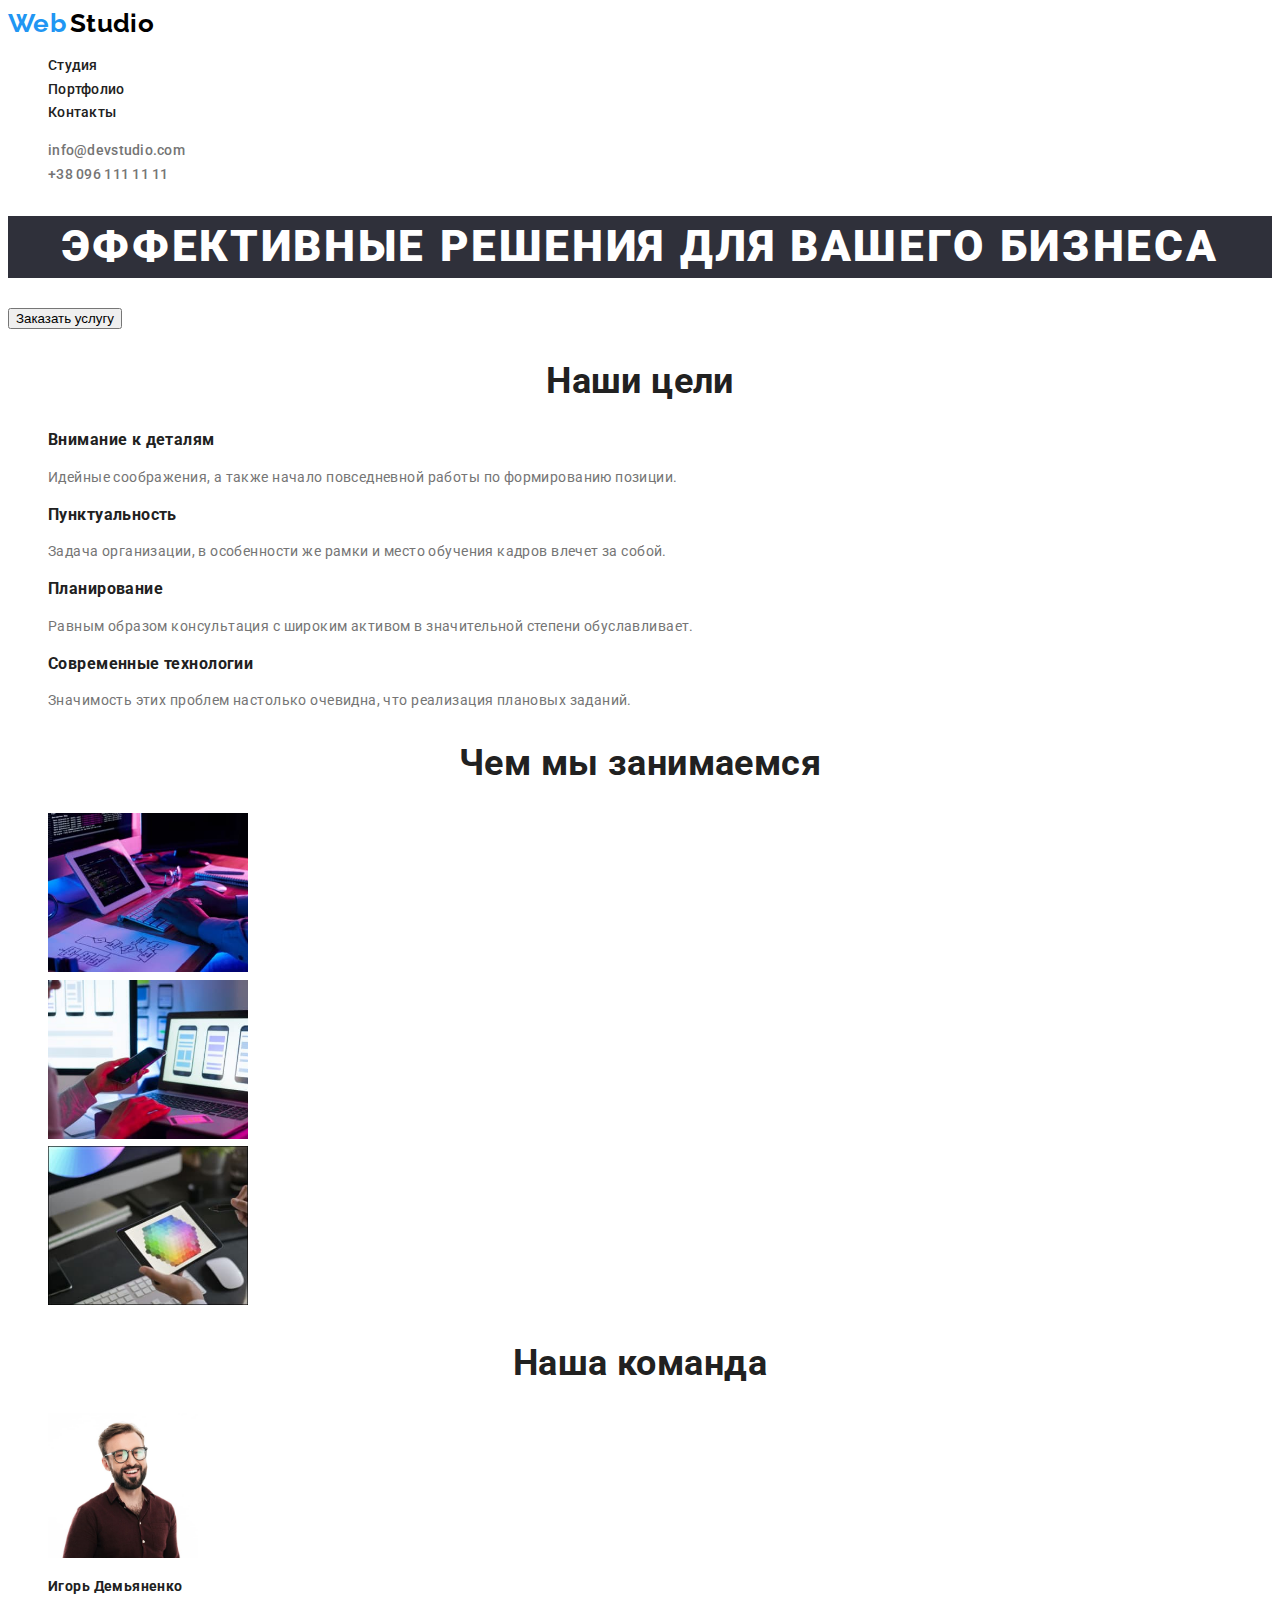
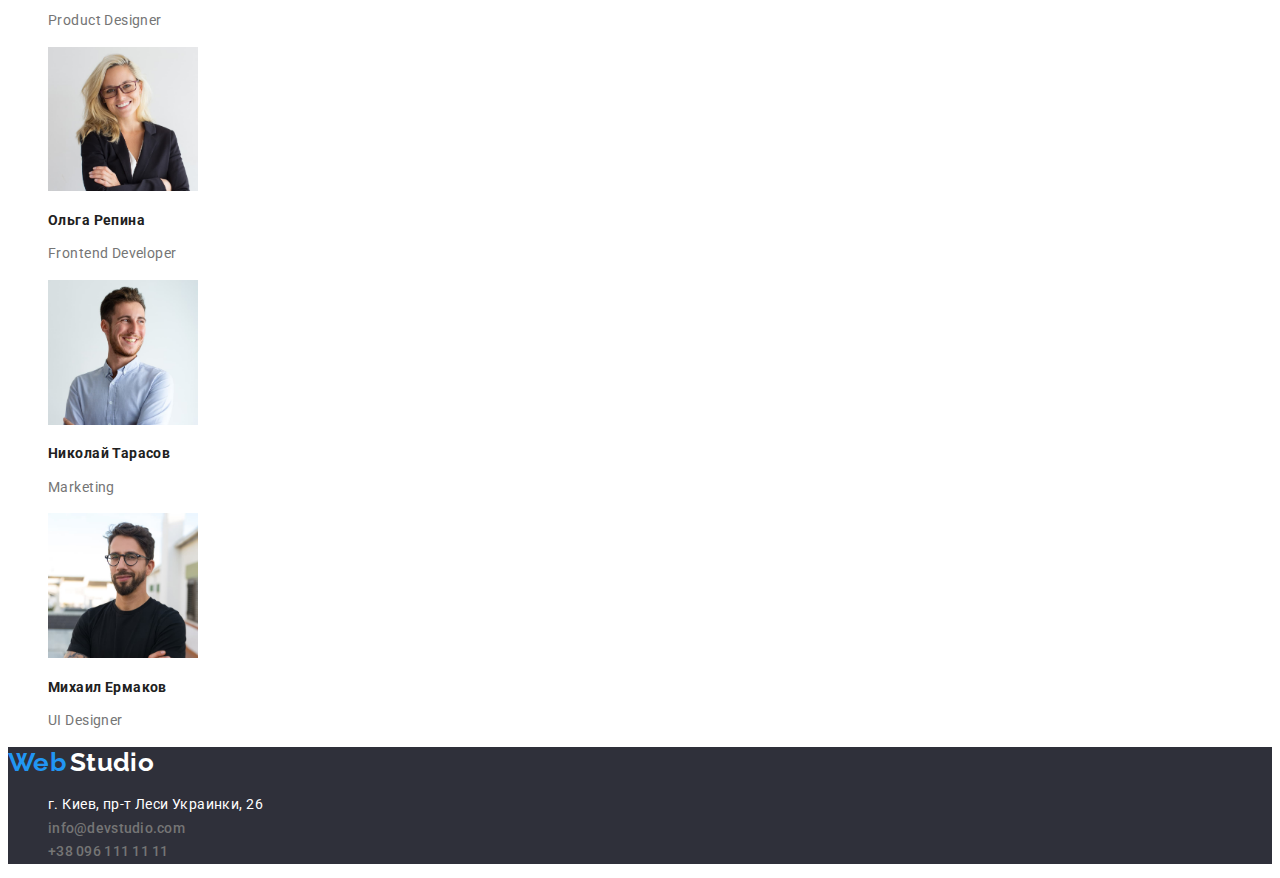
==== index.html @ 0fedace0 "Корректировал под требования ДЗ" ====
<!DOCTYPE html>
<html lang="ru">
  <head>
    <meta charset="UTF-8" />
    <meta http-equiv="X-UA-Compatible" content="IE=edge" />
    <meta name="viewport" content="width=device-width, initial-scale=1.0" />
    <title>Студия</title>
    <link rel="preconnect" href="https://fonts.googleapis.com" />
    <link rel="preconnect" href="https://fonts.gstatic.com" crossorigin />
    <link
      href="https://fonts.googleapis.com/css2?family=Raleway:wght@700&family=Roboto:wght@400;500;700;900&display=swap"
      rel="stylesheet"
    />
    <link rel="stylesheet" href="styles/styles.css" />
  </head>
  <body>
    <header class="header">
      <nav class="header-navigation">
        <a href="./">
          <span class="text-logo logo-left">Web</span>
          <span class="text-logo">Studio</span>
        </a>
        <ul class="navigation-list none-decoration">
          <li><a href="./" class="nav-refs">Студия</a></li>
          <li><a href="./" class="nav-refs">Портфолио</a></li>
          <li><a href="./" class="nav-refs">Контакты</a></li>
        </ul>
      </nav>
      <ul class="header-address none-decoration">
        <li>
          <a href="mailto:info@devstudio.com" class="nav-refs"
            >info@devstudio.com</a
          >
        </li>
        <li>
          <a href="tel:+380961111111" class="nav-refs">+38 096 111 11 11</a>
        </li>
      </ul>
    </header>

    <main class="main">
      <!-- Герой -->
      <section class="header-slogan">
        <h1>Эффективные решения для вашего бизнеса</h1>
        <button type="button">Заказать услугу</button>
      </section>
      <!-- Цели -->
      <section class="hangs">
        <h2>Наши цели</h2>
        <ul class="none-decoration">
          <li>
            <h3 class="article-title">Внимание к деталям</h3>
            <p>
              Идейные соображения, а также начало повседневной работы по
              формированию позиции.
            </p>
          </li>
          <li>
            <h3 class="article-title">Пунктуальность</h3>
            <p>
              Задача организации, в особенности же рамки и место обучения кадров
              влечет за собой.
            </p>
          </li>
          <li>
            <h3 class="article-title">Планирование</h3>
            <p>
              Равным образом консультация с широким активом в значительной
              степени обуславливает.
            </p>
          </li>
          <li>
            <h3 class="article-title">Современные технологии</h3>
            <p>
              Значимость этих проблем настолько очевидна, что реализация
              плановых заданий.
            </p>
          </li>
        </ul>
      </section>
      <!-- Чем мы занимаемся -->
      <section class="employment">
        <h2>Чем мы занимаемся</h2>
        <ul class="employment-pictures none-decoration">
          <li class="employment-picture">
            <img src="images/box-1.jpg" alt="Изображение работ" width="200" />
          </li>
          <li class="employment-picture">
            <img src="images/box-2.jpg" alt="Изображение работ" width="200" />
          </li>
          <li class="employment-picture">
            <img src="images/box-3.jpg" alt="Изображение работ" width="200" />
          </li>
        </ul>
      </section>
      <!-- Наша комманда -->
      <section class="team">
        <h2 class="team-header">Наша команда</h2>
        <ul class="team-list none-decoration">
          <li class="team-item">
            <img
              class="person-photo"
              src="images/img-3.jpg"
              alt="Фото сотрудника"
              width="150"
            />
            <p class="article-title">Игорь Демьяненко</p>
            <p>Product Designer</p>
          </li>
          <li class="team-item">
            <img
              class="person-photo"
              src="images/img-2.jpg"
              alt="Фото сотрудника"
              width="150"
            />
            <p class="article-title">Ольга Репина</p>
            <p>Frontend Developer</p>
          </li>
          <li class="team-item">
            <img
              class="person-photo"
              src="images/img-1.jpg"
              alt="Фото сотрудника"
              width="150"
            />
            <p class="article-title">Николай Тарасов</p>
            <p>Marketing</p>
          </li>
          <li class="team-item">
            <img
              class="person-photo"
              src="images/img.jpg"
              alt="Фото сотрудника"
              width="150"
            />
            <p class="article-title">Михаил Ермаков</p>
            <p>UI Designer</p>
          </li>
        </ul>
      </section>
    </main>

    <footer class="footer">
      <a href="./">
        <span class="text-logo logo-left">Web</span>
        <span class="text-logo logo-right">Studio</span>
      </a>
      <address class="address">
        <ul class="header-address none-decoration">
          <li>г. Киев, пр-т Леси Украинки, 26</li>
          <li>
            <a href="mailto:info@devstudio.com" class="nav-refs"
              >info@devstudio.com</a
            >
          </li>
          <li>
            <a href="tel:+380961111111" class="nav-refs">+38 096 111 11 11</a>
          </li>
        </ul>
      </address>
    </footer>
  </body>
</html>
---- styles/styles.css ----
:root {
  --primary-text-color: #757575;
  --accent-color: #2196f3;
  --primary-white-color: #ffffff;
  --title-color: #212121;
}

body {
  font-family: Roboto, sans-serif;
  font-size: 14px;
  line-height: 1.7;
  letter-spacing: 0.03em;
  color: var(--primary-text-color);
}

.main h1 {
  font-weight: 900;
  font-size: 44px;
  line-height: 1.4;
  text-align: center;
  letter-spacing: 0.06em;
  text-transform: uppercase;
  color: var(--primary-white-color);
  /* ВРЕМЕННО */
  background-color: #2f303a;
}

.main h2 {
  font-weight: 700;
  font-size: 36px;
  line-height: 1.12;
  text-align: center;
  color: var(--title-color);
}

.none-decoration {
  list-style-type: none;
}

.header-navigation a,
.navigation-list a,
.header-address a,
.footer a {
  text-decoration: none;
}

.text-logo {
  font-family: Raleway, sans-serif;
  font-weight: 700;
  font-size: 26px;
  line-height: 1.2;
  color: #000000;
}

.logo-left {
  color: var(--accent-color);
}

.nav-refs {
  font-weight: 500;
  letter-spacing: 0.02em;
  color: var(--title-color);
}

.nav-refs:hover,
.nav-refs:focus {
  color: var(--accent-color);
}

.header-address a {
  color: var(--primary-text-color);
}

.article-title {
  font-weight: 700;
  /* font-size: 14px; */
  line-height: 1.1;
  color: var(--title-color);
}

.team-header.article-title {
  text-transform: uppercase;
}

.footer {
  /* ВРЕМЕННО */
  background-color: #2f303a;
}

.footer .logo-right {
  color: var(--primary-white-color);
}

.footer .header-address {
  color: var(--primary-white-color);
}

.address {
  font-style: normal;
}

.button {
  cursor: pointer;
}
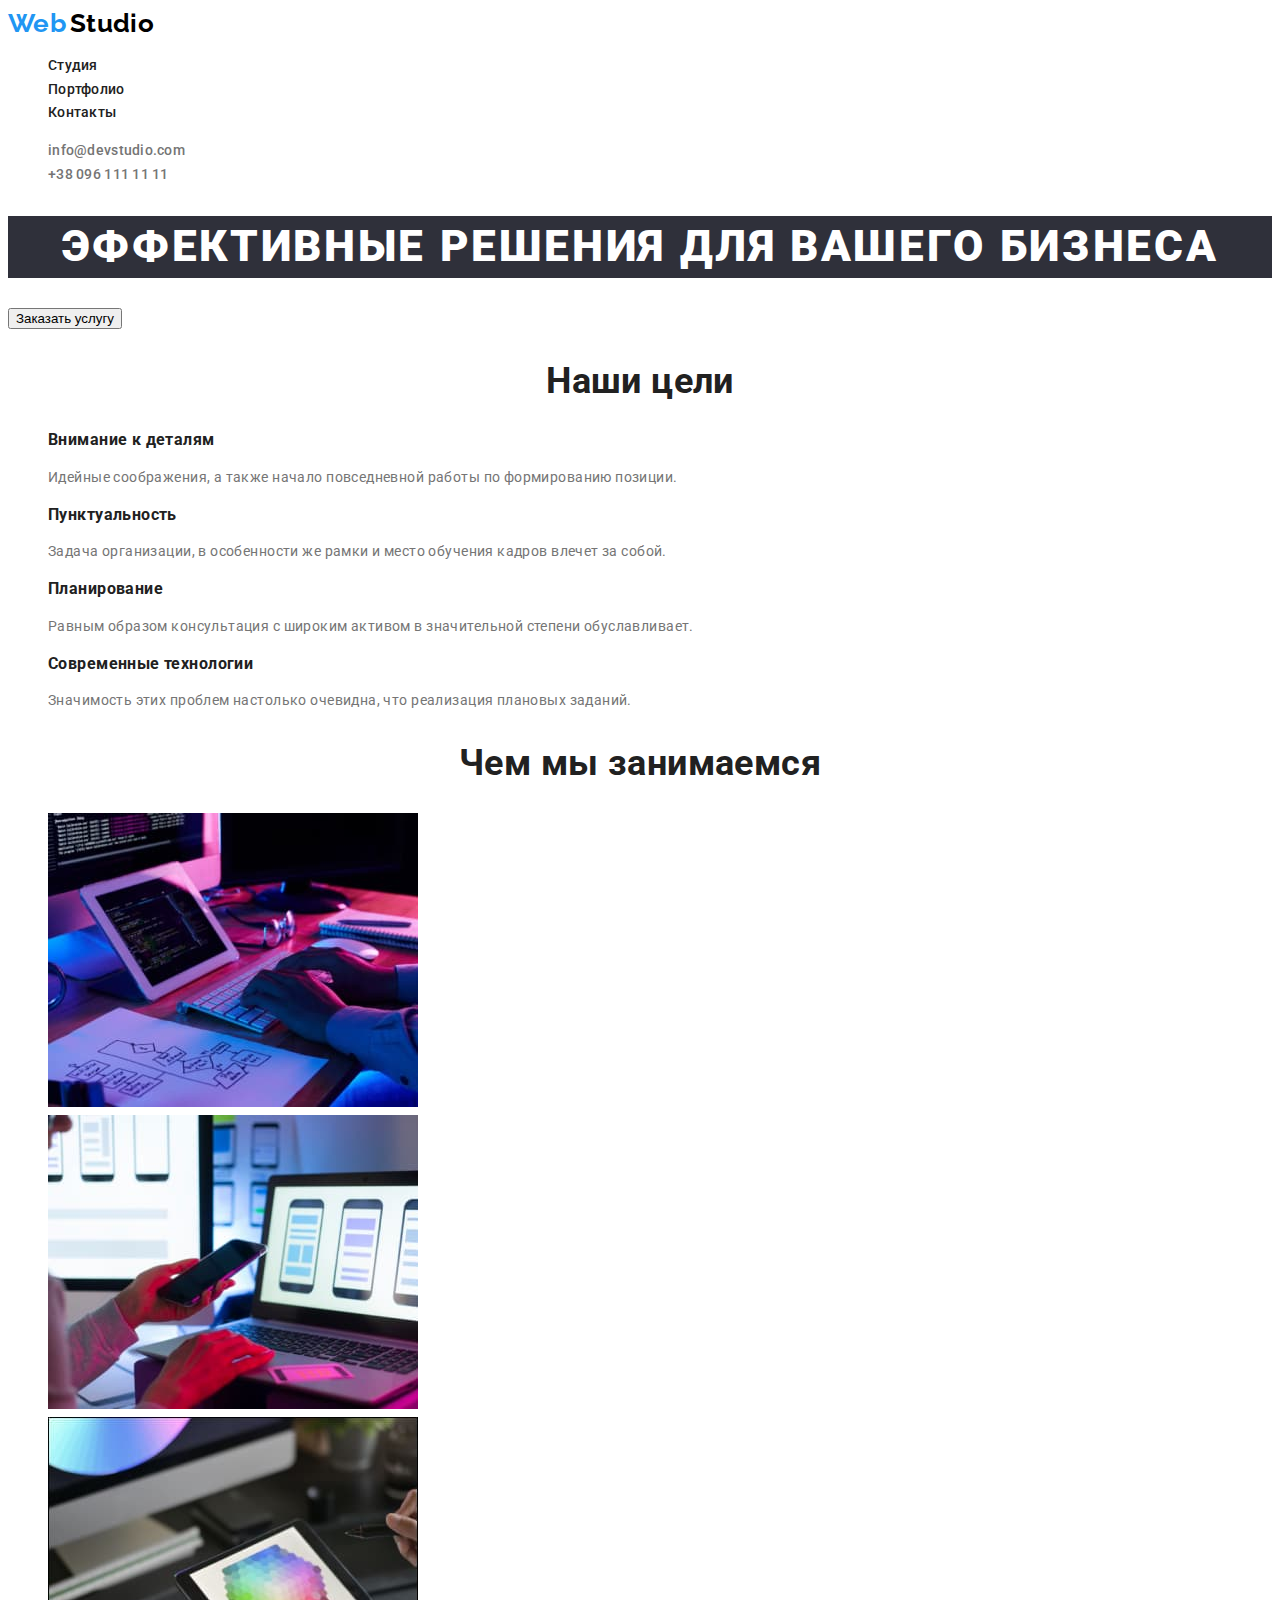
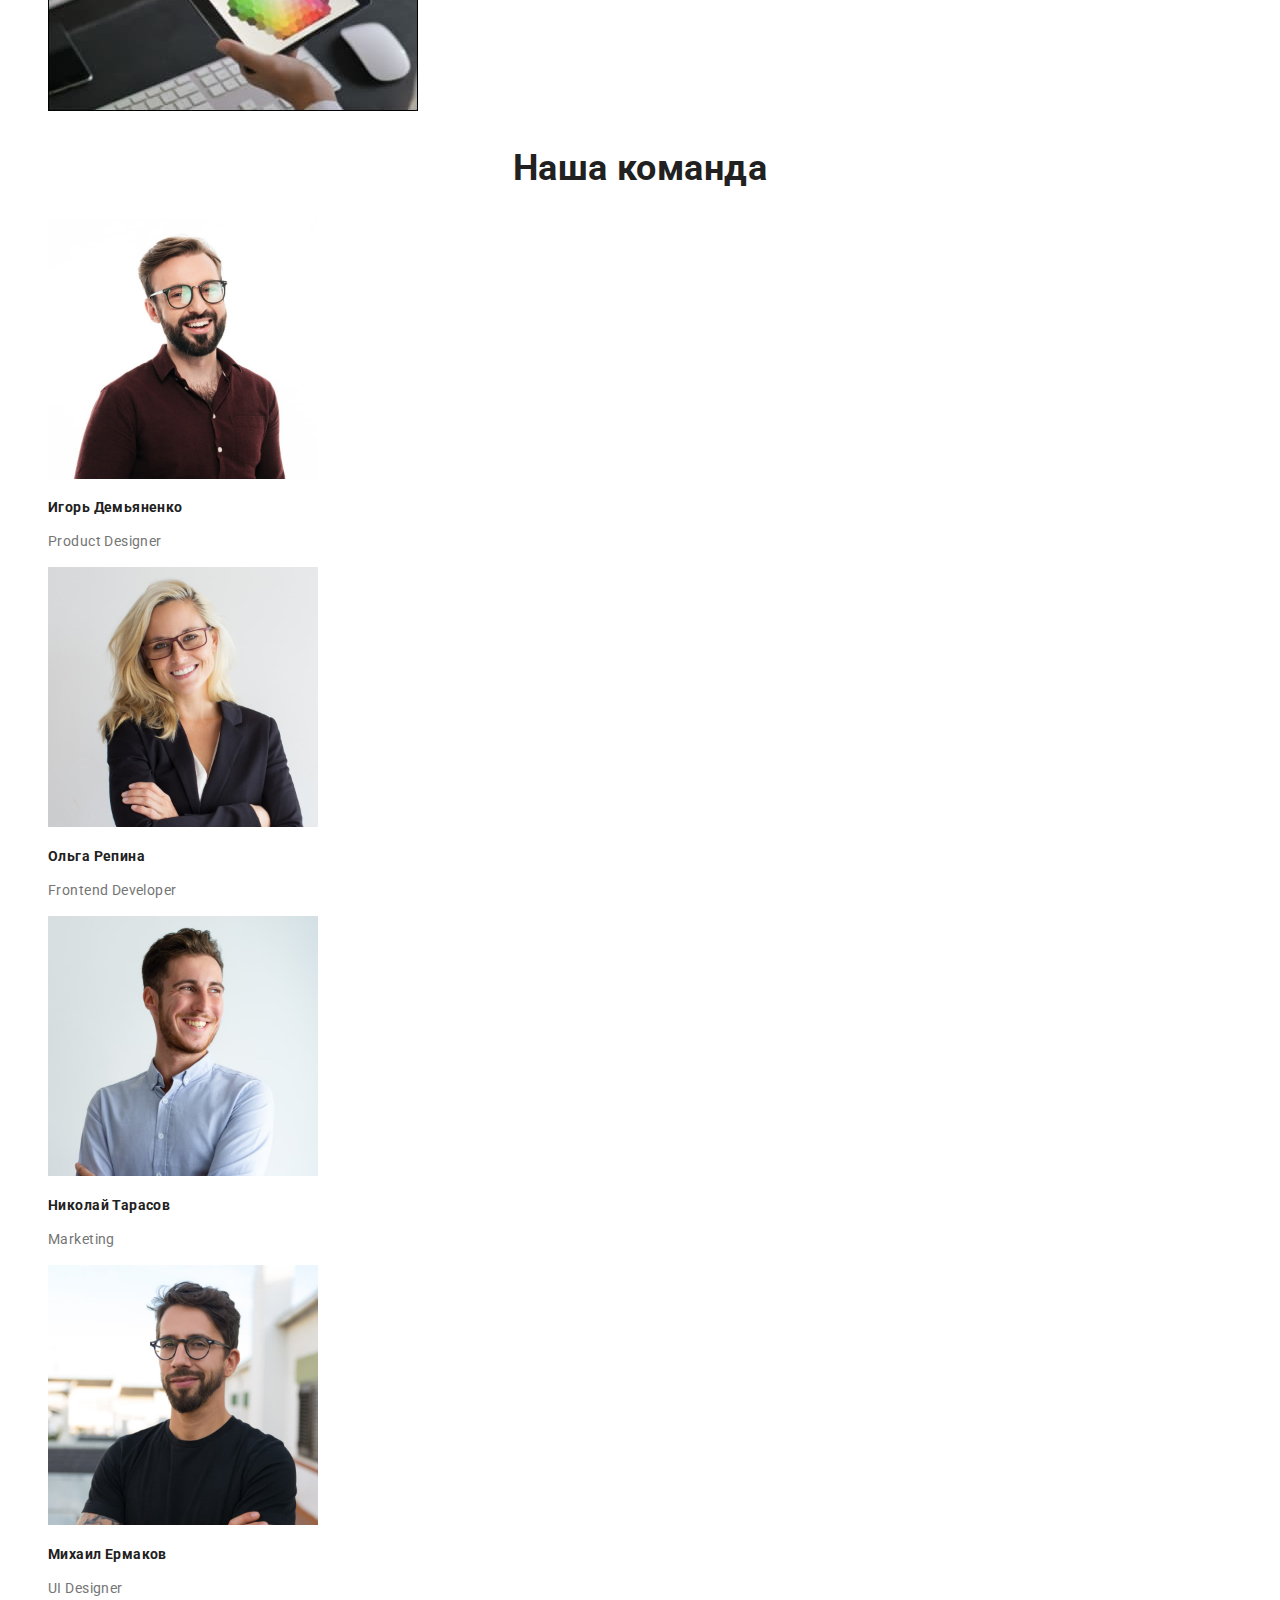
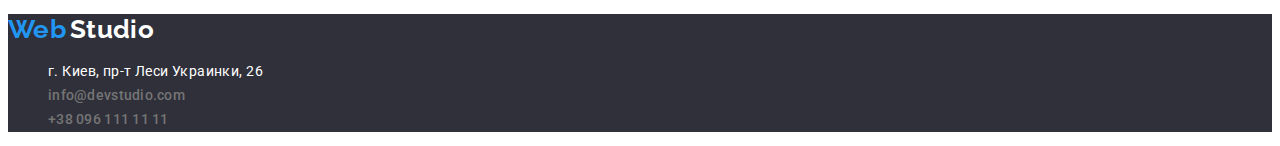
==== commit f38728c3: "добавил картинки и оформлял стили для ДЗ" ====
--- a/index.html
+++ b/index.html
@@ -21,8 +21,8 @@
           <span class="text-logo">Studio</span>
         </a>
         <ul class="navigation-list none-decoration">
-          <li><a href="./" class="nav-refs">Студия</a></li>
-          <li><a href="./" class="nav-refs">Портфолио</a></li>
+          <li><a href="./index.html" class="nav-refs">Студия</a></li>
+          <li><a href="./portfolio.html" class="nav-refs">Портфолио</a></li>
           <li><a href="./" class="nav-refs">Контакты</a></li>
         </ul>
       </nav>
@@ -83,13 +83,13 @@
         <h2>Чем мы занимаемся</h2>
         <ul class="employment-pictures none-decoration">
           <li class="employment-picture">
-            <img src="images/box-1.jpg" alt="Изображение работ" width="200" />
+            <img src="images/box-1.jpg" alt="Изображение работ" width="370" />
           </li>
           <li class="employment-picture">
-            <img src="images/box-2.jpg" alt="Изображение работ" width="200" />
+            <img src="images/box-2.jpg" alt="Изображение работ" width="370" />
           </li>
           <li class="employment-picture">
-            <img src="images/box-3.jpg" alt="Изображение работ" width="200" />
+            <img src="images/box-3.jpg" alt="Изображение работ" width="370" />
           </li>
         </ul>
       </section>
@@ -102,7 +102,7 @@
               class="person-photo"
               src="images/img-3.jpg"
               alt="Фото сотрудника"
-              width="150"
+              width="270"
             />
             <p class="article-title">Игорь Демьяненко</p>
             <p>Product Designer</p>
@@ -112,7 +112,7 @@
               class="person-photo"
               src="images/img-2.jpg"
               alt="Фото сотрудника"
-              width="150"
+              width="270"
             />
             <p class="article-title">Ольга Репина</p>
             <p>Frontend Developer</p>
@@ -122,7 +122,7 @@
               class="person-photo"
               src="images/img-1.jpg"
               alt="Фото сотрудника"
-              width="150"
+              width="270"
             />
             <p class="article-title">Николай Тарасов</p>
             <p>Marketing</p>
@@ -132,7 +132,7 @@
               class="person-photo"
               src="images/img.jpg"
               alt="Фото сотрудника"
-              width="150"
+              width="270"
             />
             <p class="article-title">Михаил Ермаков</p>
             <p>UI Designer</p>
--- a/styles/styles.css
+++ b/styles/styles.css
@@ -3,6 +3,7 @@
   --accent-color: #2196f3;
   --primary-white-color: #ffffff;
   --title-color: #212121;
+  --button-bg-color: #f5f4fa;
 }
 
 body {
@@ -100,5 +101,39 @@
 }
 
 .button {
+  /* обычное состояние */
   cursor: pointer;
+  background-color: var(--button-bg-color);
+  color: var(--title-color);
+  border-style: none;
+  font-family: Roboto, sans-serif;
+  font-weight: 500;
+  font-size: 16px;
+  line-height: 1.63;
+  text-align: center;
+  letter-spacing: 0.03em;
 }
+
+.portfolio-section h1 {
+  /* Временно */
+  background-color: var(--primary-white-color);
+  color: var(--title-color);
+}
+
+.button:focus,
+.button:hover {
+  background-color: var(--accent-color);
+  color: var(--primary-white-color);
+}
+
+.portfolio-section .portfolio-title {
+  font-size: 18px;
+  line-height: 2;
+  letter-spacing: 0.06em;
+}
+
+.portfolio-section .portfolio-category {
+  font-size: 16px;
+  line-height: 1.9;
+  letter-spacing: 0.03em;
+}
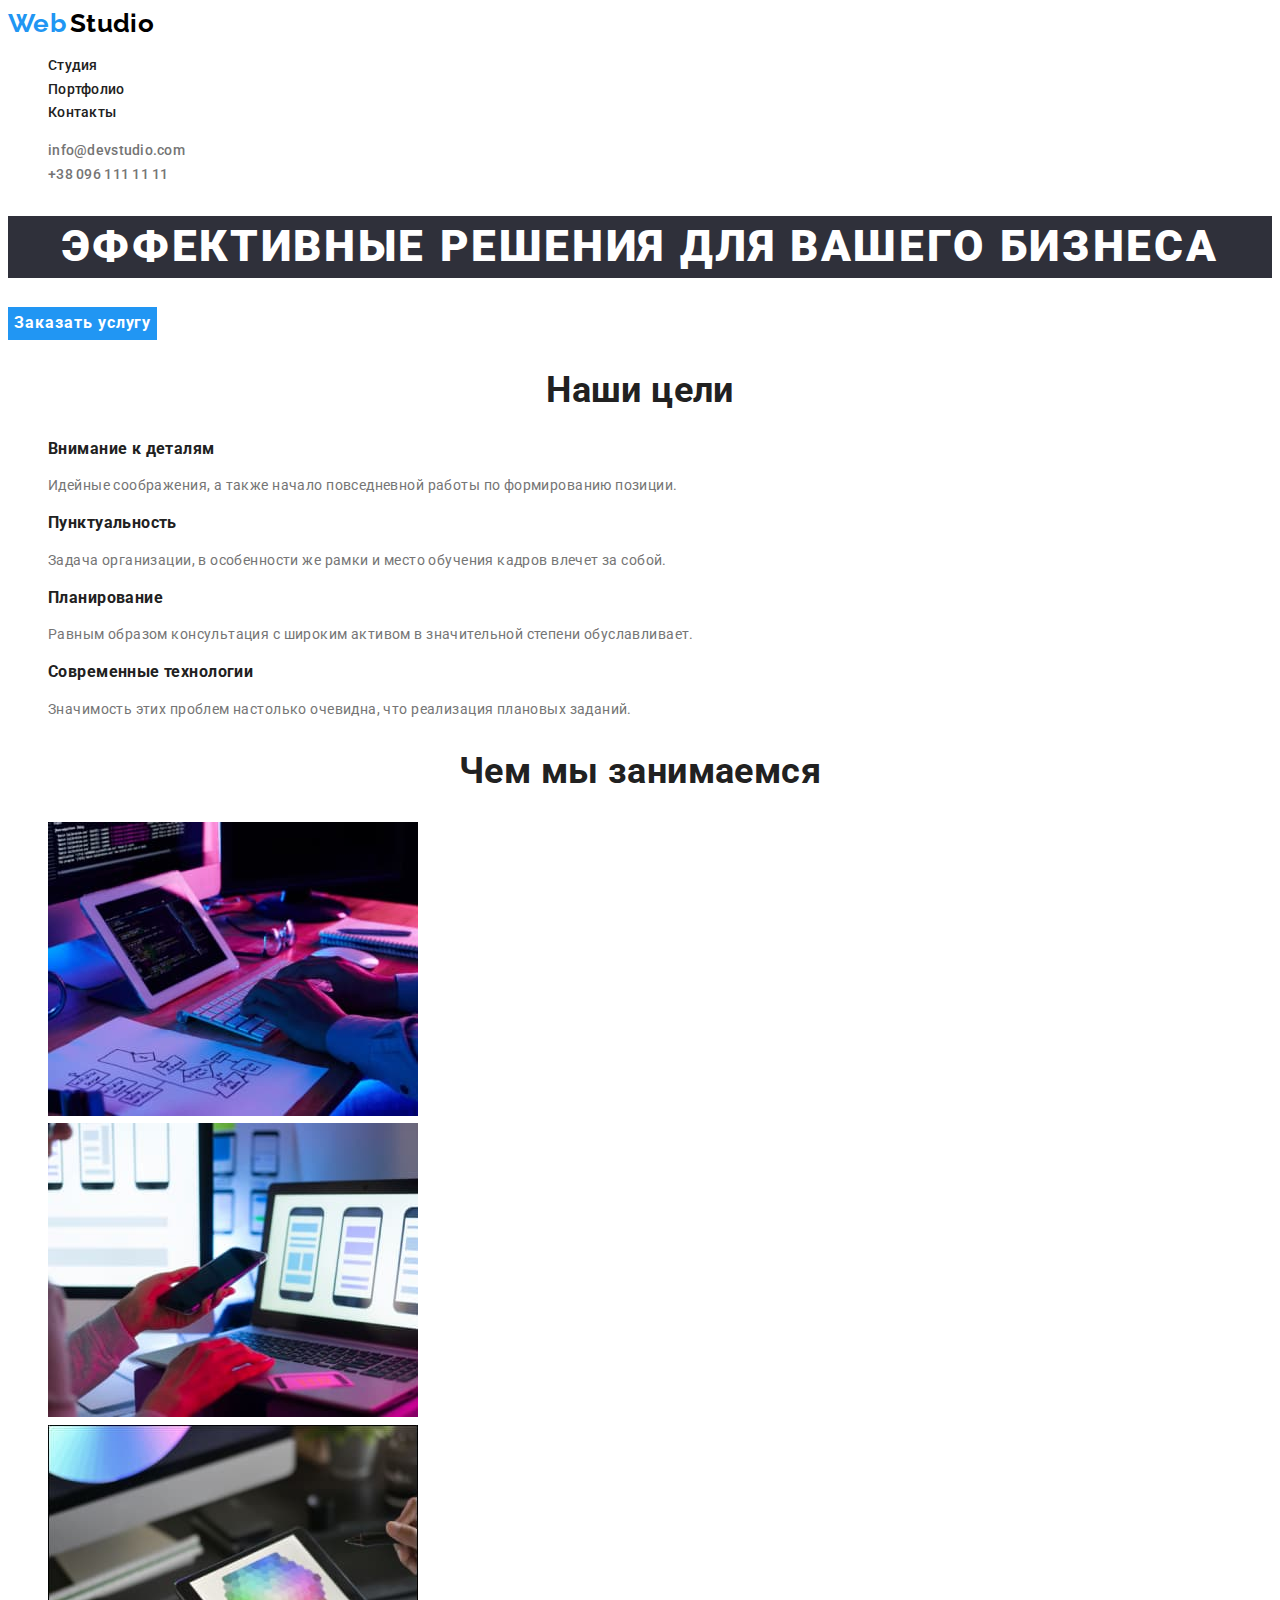
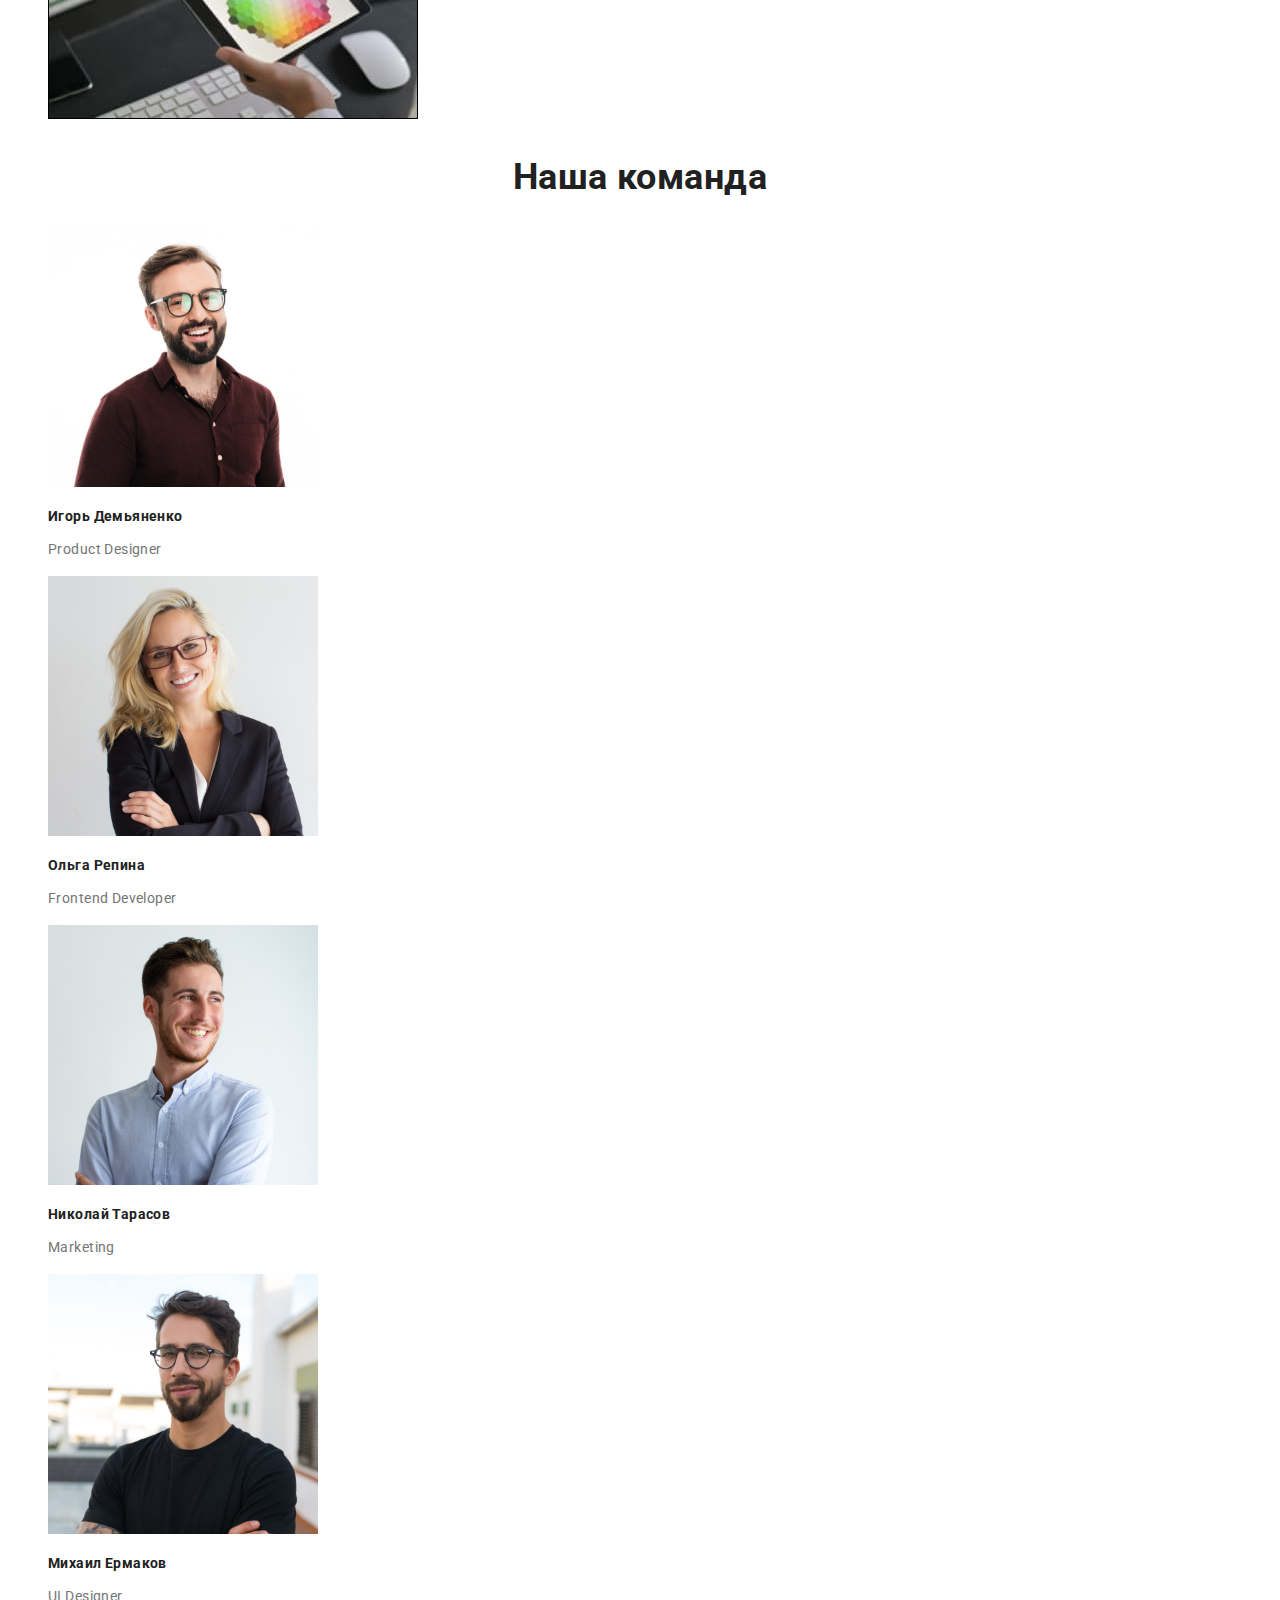
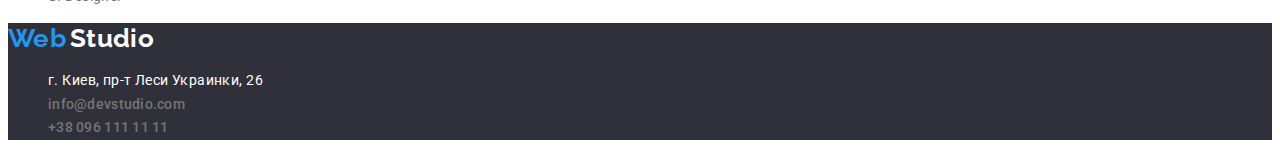
==== commit a4e2b997: "Оформлял кнопку заказа на главной странице" ====
--- a/index.html
+++ b/index.html
@@ -42,7 +42,7 @@
       <!-- Герой -->
       <section class="header-slogan">
         <h1>Эффективные решения для вашего бизнеса</h1>
-        <button type="button">Заказать услугу</button>
+        <button type="button" class="order-button">Заказать услугу</button>
       </section>
       <!-- Цели -->
       <section class="hangs">
--- a/styles/styles.css
+++ b/styles/styles.css
@@ -38,10 +38,15 @@
   list-style-type: none;
 }
 
+.address {
+  font-style: normal;
+}
+
 .header-navigation a,
 .navigation-list a,
 .header-address a,
-.footer a {
+.footer a,
+.portfolio-list a {
   text-decoration: none;
 }
 
@@ -74,12 +79,11 @@
 
 .article-title {
   font-weight: 700;
-  /* font-size: 14px; */
   line-height: 1.1;
   color: var(--title-color);
 }
 
-.team-header.article-title {
+.team-header .article-title {
   text-transform: uppercase;
 }
 
@@ -88,16 +92,9 @@
   background-color: #2f303a;
 }
 
-.footer .logo-right {
-  color: var(--primary-white-color);
-}
-
+.footer .logo-right,
 .footer .header-address {
   color: var(--primary-white-color);
-}
-
-.address {
-  font-style: normal;
 }
 
 .button {
@@ -114,16 +111,29 @@
   letter-spacing: 0.03em;
 }
 
-.portfolio-section h1 {
-  /* Временно */
-  background-color: var(--primary-white-color);
-  color: var(--title-color);
-}
-
 .button:focus,
 .button:hover {
   background-color: var(--accent-color);
   color: var(--primary-white-color);
+}
+
+.order-button {
+  cursor: pointer;
+  background-color: var(--accent-color);
+  color: var(--primary-white-color);
+  border-style: none;
+  font-family: Roboto, sans-serif;
+  font-weight: 700;
+  font-size: 16px;
+  line-height: 1.9;
+  text-align: center;
+  letter-spacing: 0.06em;
+}
+
+.portfolio-section h1 {
+  /* ВРЕМЕННО */
+  background-color: var(--primary-white-color);
+  color: var(--title-color);
 }
 
 .portfolio-section .portfolio-title {
@@ -137,3 +147,7 @@
   line-height: 1.9;
   letter-spacing: 0.03em;
 }
+
+.portfolio-list a {
+  color: var(--primary-text-color);
+}
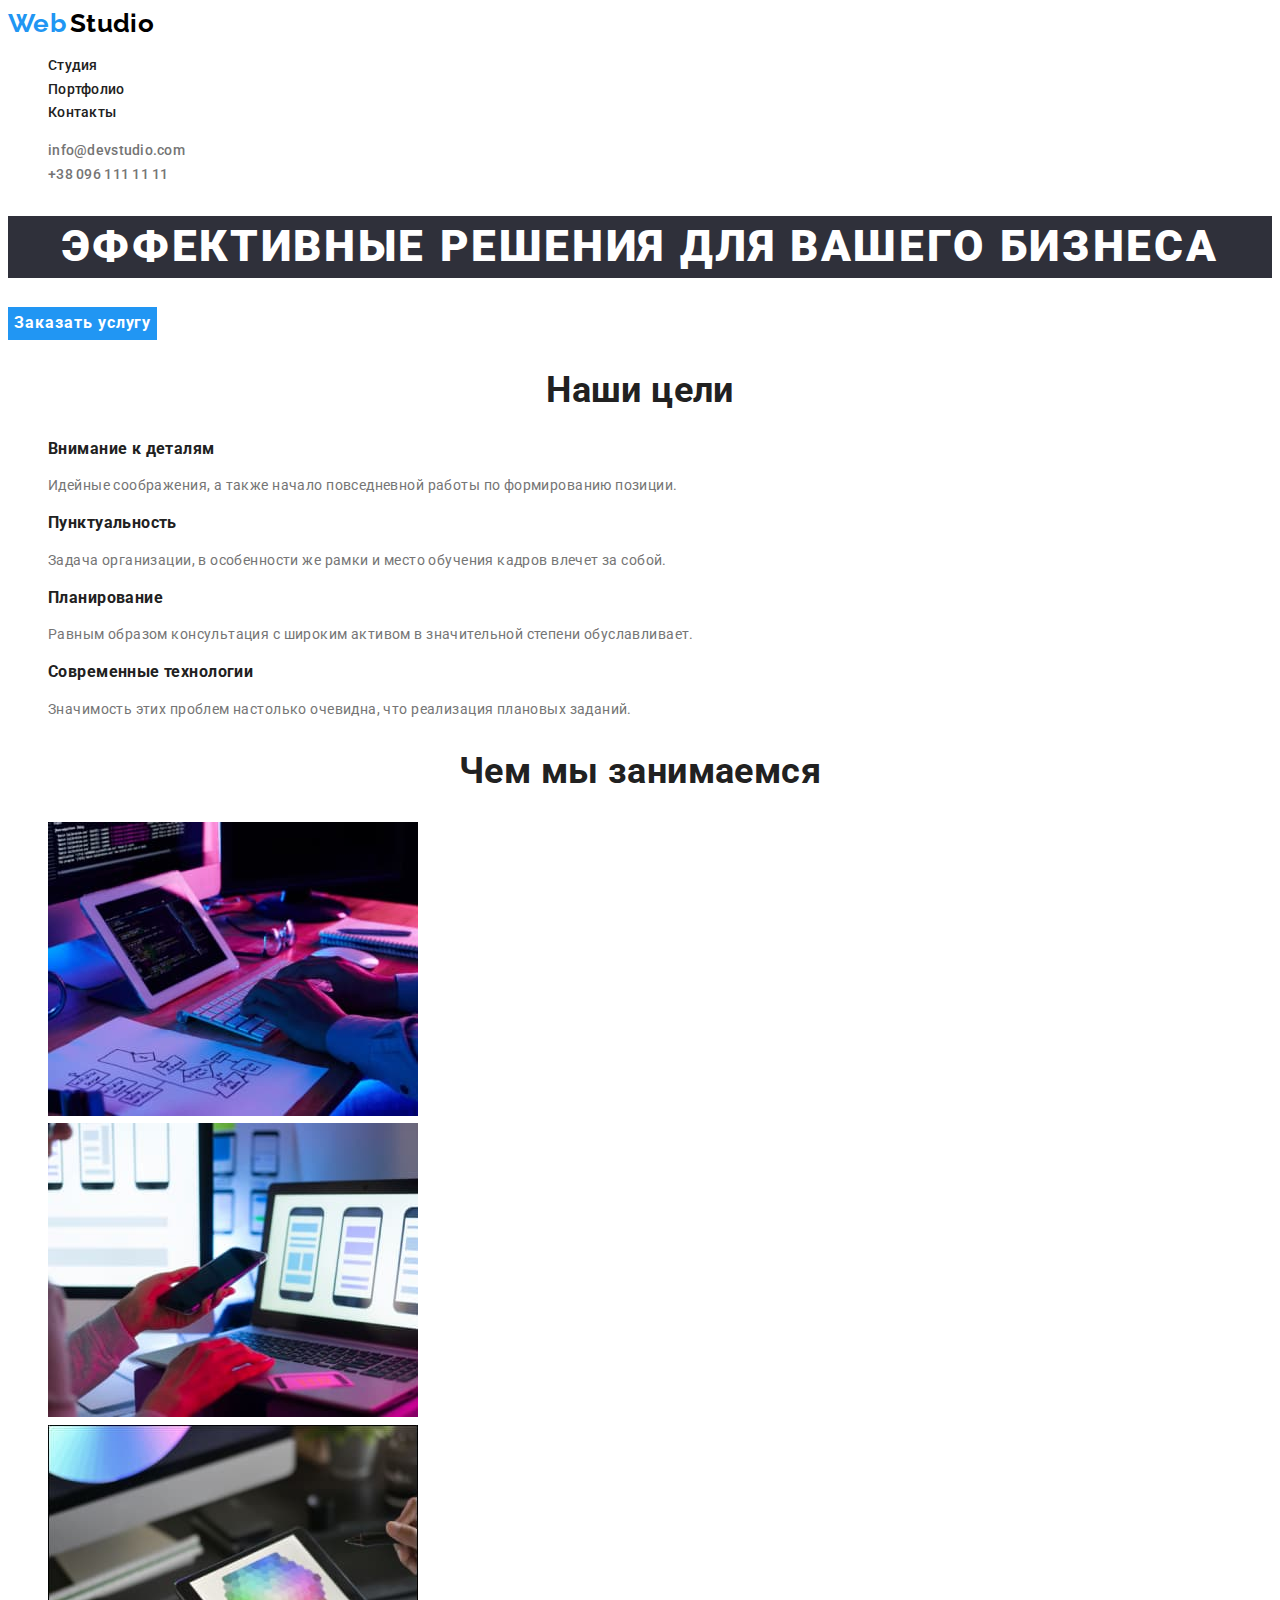
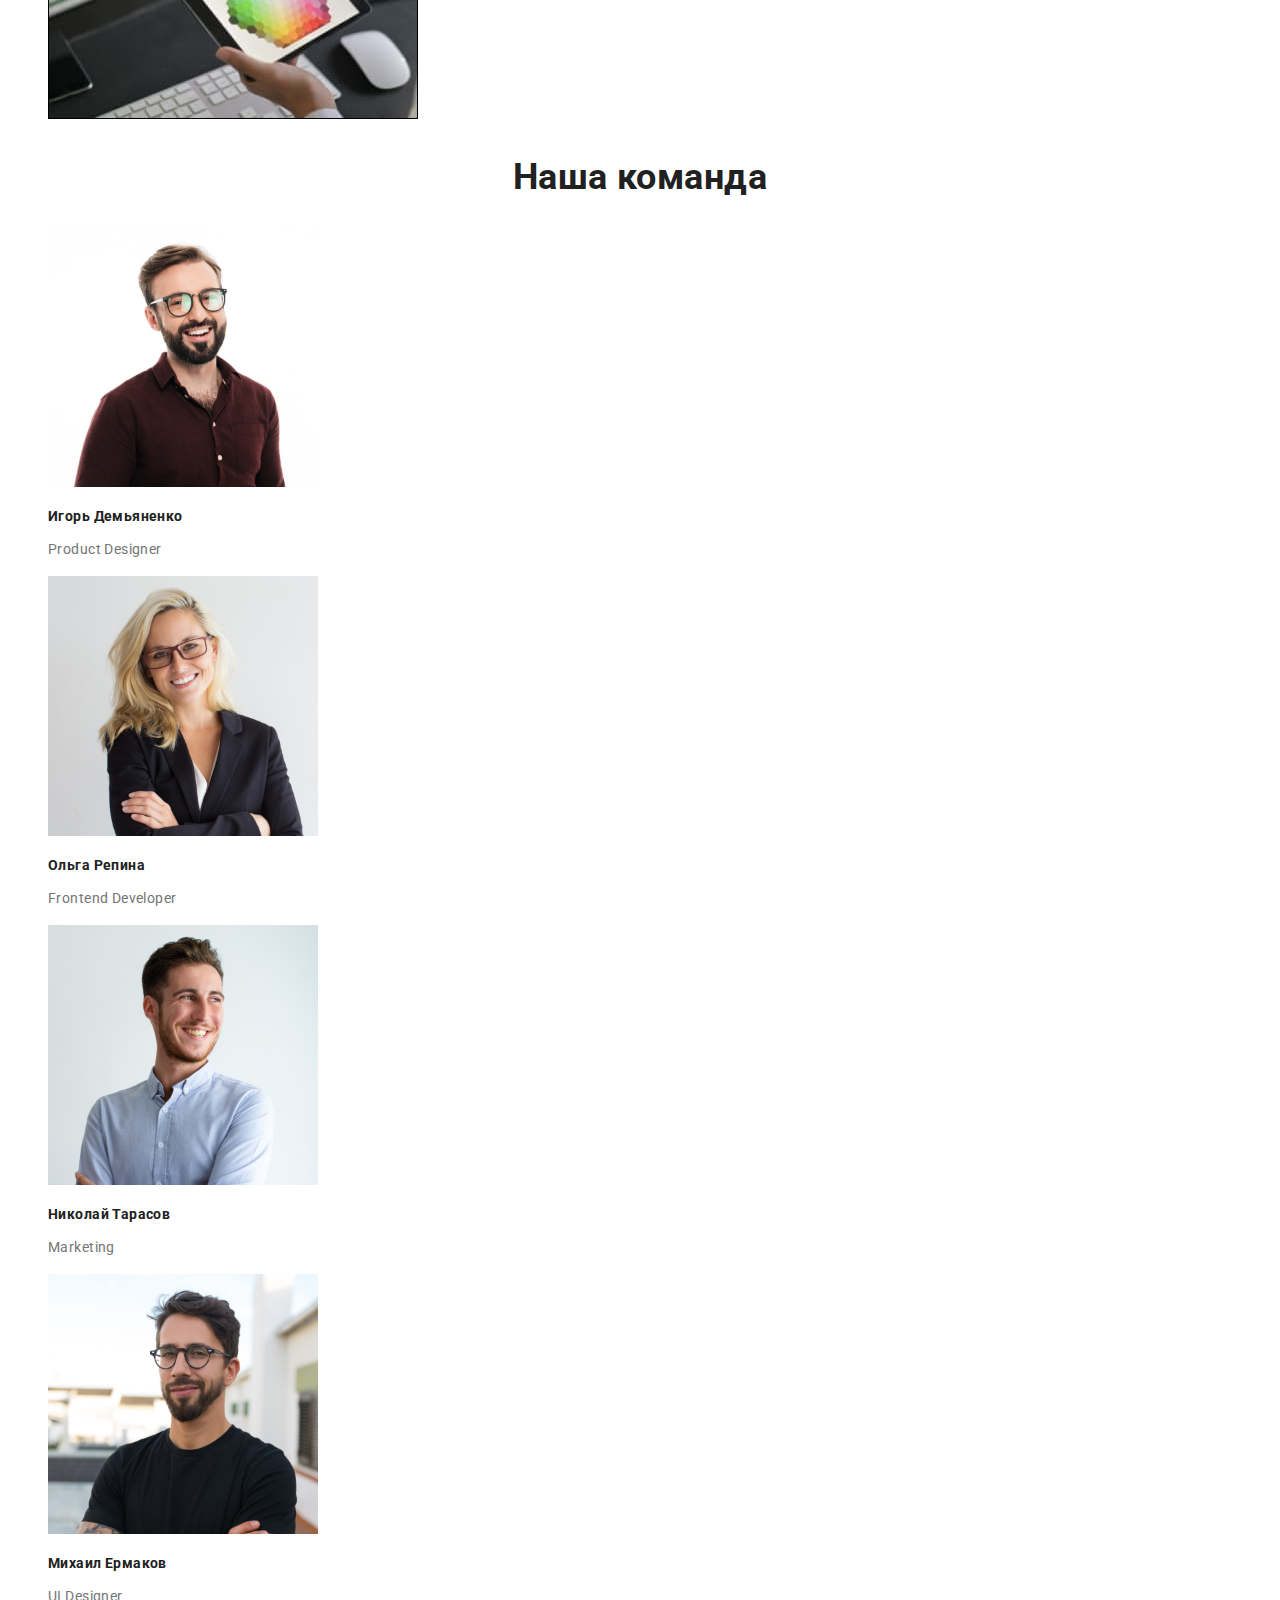
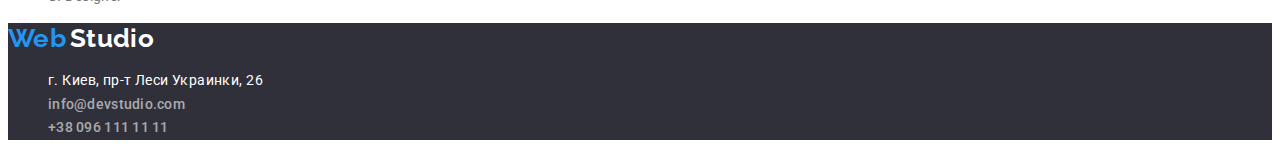
==== commit 35e61bd0: "added font normalizer" ====
--- a/index.html
+++ b/index.html
@@ -4,6 +4,13 @@
     <meta charset="UTF-8" />
     <meta http-equiv="X-UA-Compatible" content="IE=edge" />
     <meta name="viewport" content="width=device-width, initial-scale=1.0" />
+    <link
+      rel="stylesheet"
+      href="https://cdnjs.cloudflare.com/ajax/libs/modern-normalize/1.1.0/modern-normalize.min.css"
+      integrity="sha512-wpPYUAdjBVSE4KJnH1VR1HeZfpl1ub8YT/NKx4PuQ5NmX2tKuGu6U/JRp5y+Y8XG2tV+wKQpNHVUX03MfMFn9Q=="
+      crossorigin="anonymous"
+      referrerpolicy="no-referrer"
+    />
     <title>Студия</title>
     <link rel="preconnect" href="https://fonts.googleapis.com" />
     <link rel="preconnect" href="https://fonts.gstatic.com" crossorigin />
--- a/styles/styles.css
+++ b/styles/styles.css
@@ -66,6 +66,11 @@
   font-weight: 500;
   letter-spacing: 0.02em;
   color: var(--title-color);
+}
+
+.footer .nav-refs {
+  color: rgba(255, 255, 255, 0.6);
+  font-weight: 500;
 }
 
 .nav-refs:hover,
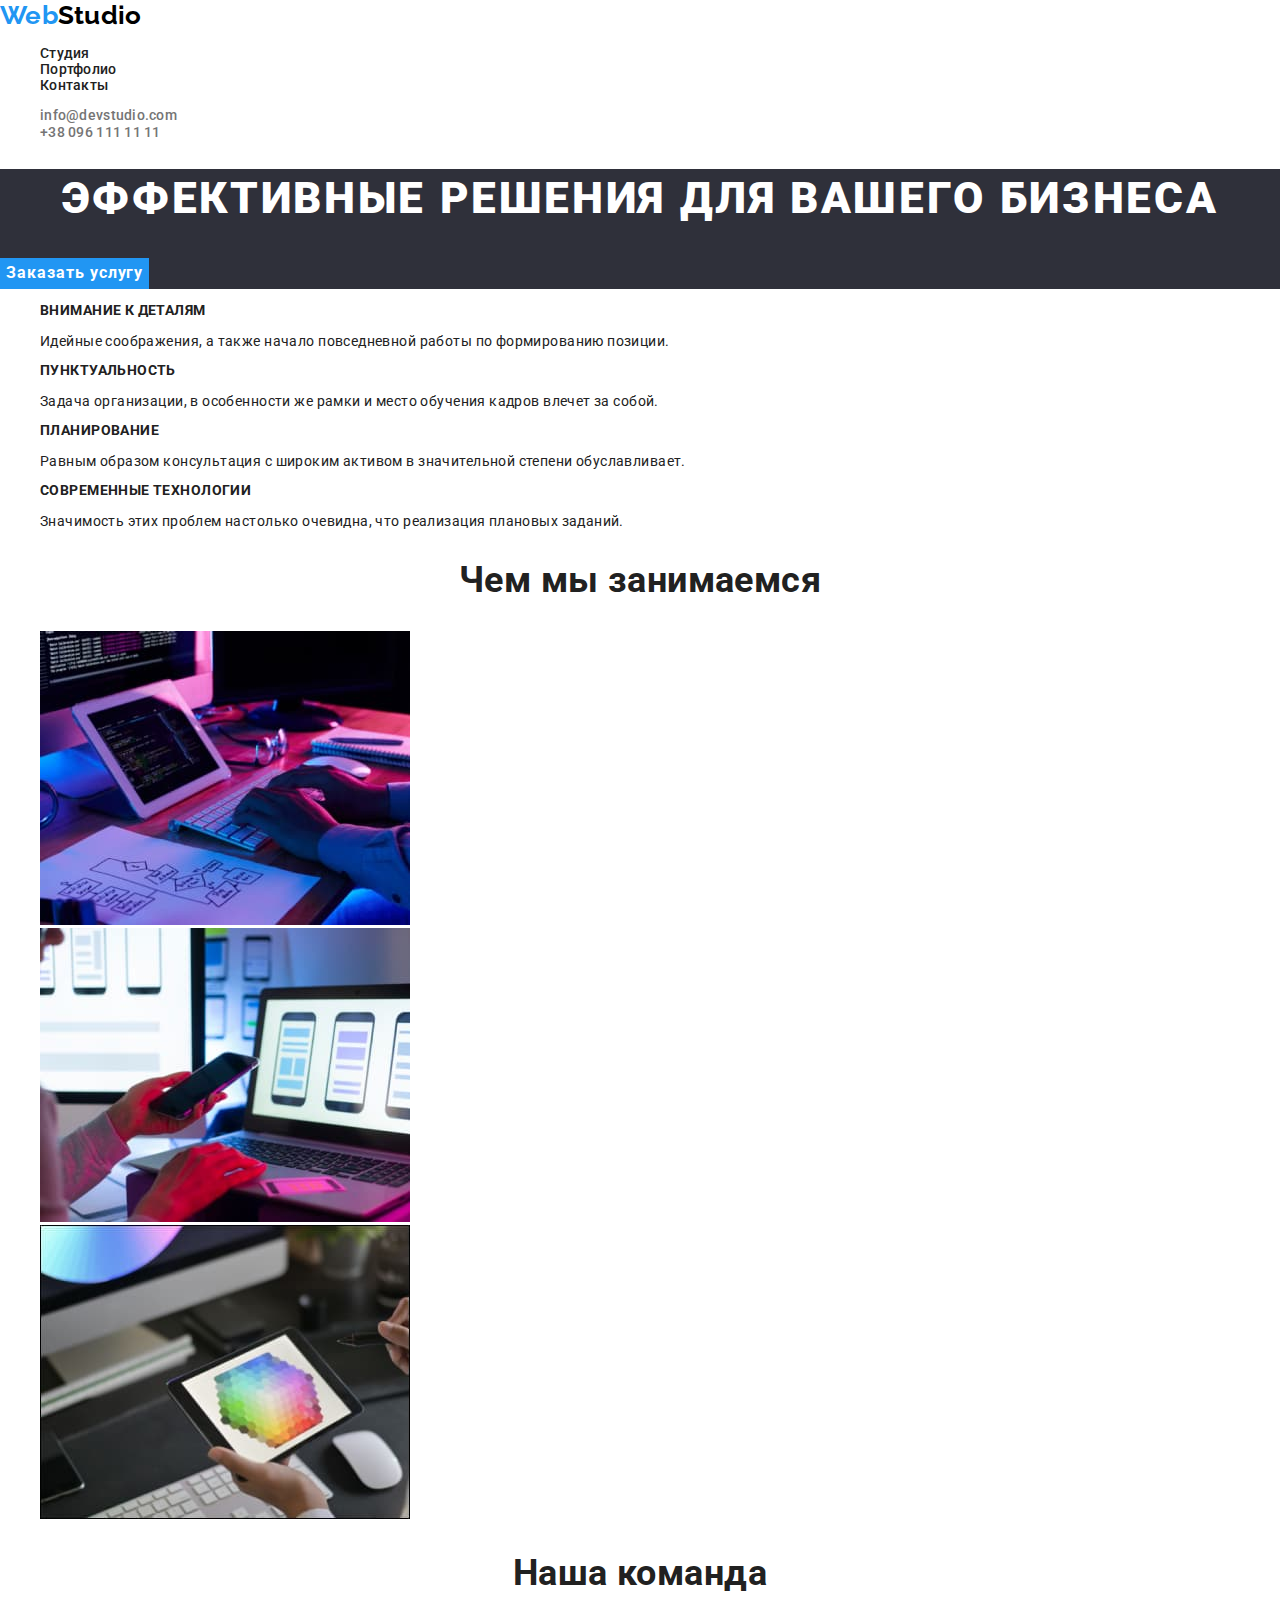
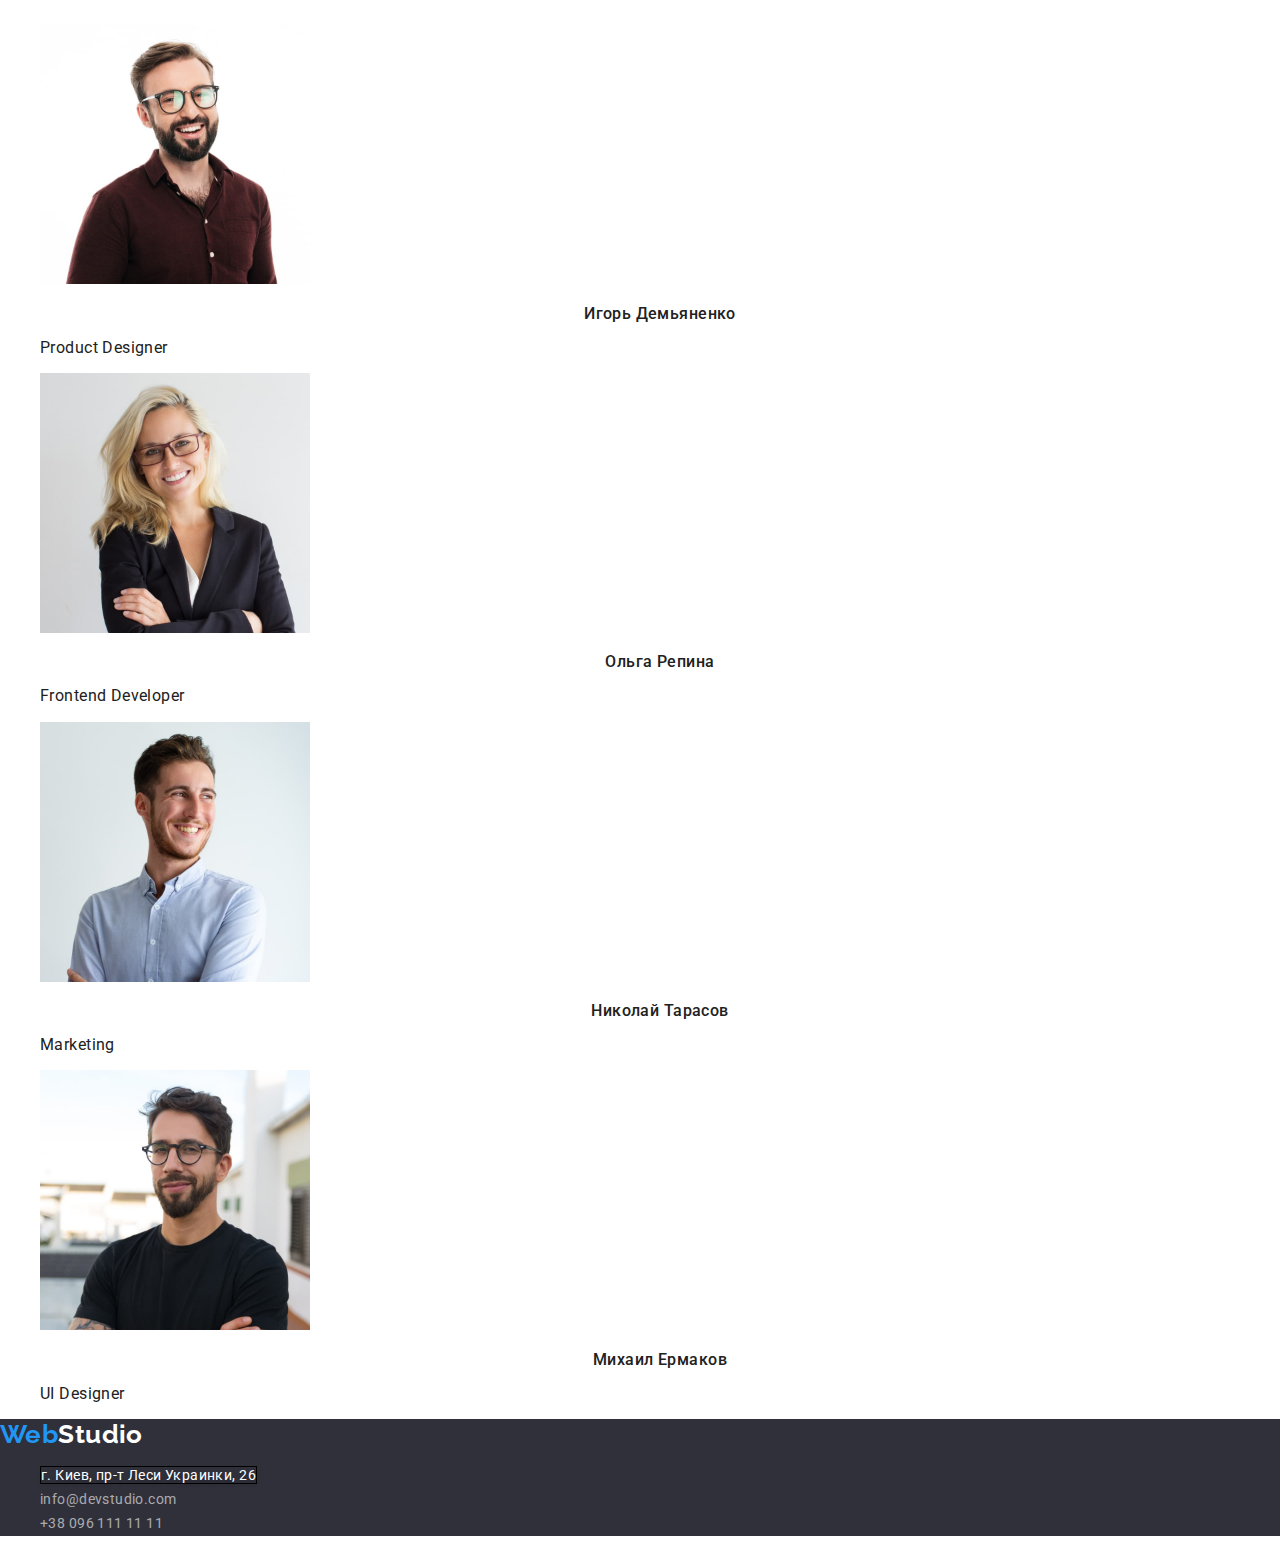
==== commit 6edb9635: "переделал все на новый файл стилей" ====
--- a/index.html
+++ b/index.html
@@ -6,8 +6,8 @@
     <meta name="viewport" content="width=device-width, initial-scale=1.0" />
     <link
       rel="stylesheet"
-      href="https://cdnjs.cloudflare.com/ajax/libs/modern-normalize/1.1.0/modern-normalize.min.css"
-      integrity="sha512-wpPYUAdjBVSE4KJnH1VR1HeZfpl1ub8YT/NKx4PuQ5NmX2tKuGu6U/JRp5y+Y8XG2tV+wKQpNHVUX03MfMFn9Q=="
+      href="https://cdnjs.cloudflare.com/ajax/libs/modern-normalize/1.1.0/modern-normalize.css"
+      integrity="sha512-Y0MM+V6ymRKN2zStTqzQ227DWhhp4Mzdo6gnlRnuaNCbc+YN/ZH0sBCLTM4M0oSy9c9VKiCvd4Jk44aCLrNS5Q=="
       crossorigin="anonymous"
       referrerpolicy="no-referrer"
     />
@@ -21,63 +21,74 @@
     <link rel="stylesheet" href="styles/styles.css" />
   </head>
   <body>
+    <!-- Site header -->
     <header class="header">
+      <a href="./" class="link site-logo"
+        ><span class="current">Web</span
+        ><span class="logo-header">Studio</span></a
+      >
       <nav class="header-navigation">
-        <a href="./">
-          <span class="text-logo logo-left">Web</span>
-          <span class="text-logo">Studio</span>
-        </a>
-        <ul class="navigation-list none-decoration">
-          <li><a href="./index.html" class="nav-refs">Студия</a></li>
-          <li><a href="./portfolio.html" class="nav-refs">Портфолио</a></li>
-          <li><a href="./" class="nav-refs">Контакты</a></li>
+        <ul class="list">
+          <li>
+            <a href="./index.html" class="link link-hover">Студия</a>
+          </li>
+          <li>
+            <a href="./portfolio.html" class="link link-hover">Портфолио</a>
+          </li>
+          <li><a href="./" class="link link-hover">Контакты</a></li>
         </ul>
       </nav>
-      <ul class="header-address none-decoration">
-        <li>
-          <a href="mailto:info@devstudio.com" class="nav-refs"
+      <ul class="list">
+        <li class="link">
+          <a
+            href="mailto:info@devstudio.com"
+            class="link header-contacts link-hover"
             >info@devstudio.com</a
           >
         </li>
-        <li>
-          <a href="tel:+380961111111" class="nav-refs">+38 096 111 11 11</a>
+        <li class="link">
+          <a href="tel:+380961111111" class="link header-contacts link-hover"
+            >+38 096 111 11 11</a
+          >
         </li>
       </ul>
     </header>
 
     <main class="main">
-      <!-- Герой -->
-      <section class="header-slogan">
-        <h1>Эффективные решения для вашего бизнеса</h1>
-        <button type="button" class="order-button">Заказать услугу</button>
+      <!-- Hero -->
+      <section class="section section-hero">
+        <h1 class="hero-title">Эффективные решения для вашего бизнеса</h1>
+        <button type="button" class="button order-button">
+          Заказать услугу
+        </button>
       </section>
-      <!-- Цели -->
-      <section class="hangs">
-        <h2>Наши цели</h2>
-        <ul class="none-decoration">
+      <!-- Goals -->
+      <section class="section">
+        <h2 class="visually-hidden">Наши цели</h2>
+        <ul class="list">
           <li>
-            <h3 class="article-title">Внимание к деталям</h3>
+            <p class="article-title">Внимание к деталям</p>
             <p>
               Идейные соображения, а также начало повседневной работы по
               формированию позиции.
             </p>
           </li>
           <li>
-            <h3 class="article-title">Пунктуальность</h3>
+            <p class="article-title">Пунктуальность</p>
             <p>
               Задача организации, в особенности же рамки и место обучения кадров
               влечет за собой.
             </p>
           </li>
           <li>
-            <h3 class="article-title">Планирование</h3>
+            <p class="article-title">Планирование</p>
             <p>
               Равным образом консультация с широким активом в значительной
               степени обуславливает.
             </p>
           </li>
           <li>
-            <h3 class="article-title">Современные технологии</h3>
+            <p class="article-title">Современные технологии</p>
             <p>
               Значимость этих проблем настолько очевидна, что реализация
               плановых заданий.
@@ -85,84 +96,72 @@
           </li>
         </ul>
       </section>
-      <!-- Чем мы занимаемся -->
-      <section class="employment">
-        <h2>Чем мы занимаемся</h2>
-        <ul class="employment-pictures none-decoration">
-          <li class="employment-picture">
+      <!-- What are we doing -->
+      <section class="section">
+        <h2 class="section-title">Чем мы занимаемся</h2>
+        <ul class="list">
+          <li>
             <img src="images/box-1.jpg" alt="Изображение работ" width="370" />
           </li>
-          <li class="employment-picture">
+          <li>
             <img src="images/box-2.jpg" alt="Изображение работ" width="370" />
           </li>
-          <li class="employment-picture">
+          <li>
             <img src="images/box-3.jpg" alt="Изображение работ" width="370" />
           </li>
         </ul>
       </section>
-      <!-- Наша комманда -->
-      <section class="team">
-        <h2 class="team-header">Наша команда</h2>
-        <ul class="team-list none-decoration">
-          <li class="team-item">
-            <img
-              class="person-photo"
-              src="images/img-3.jpg"
-              alt="Фото сотрудника"
-              width="270"
-            />
-            <p class="article-title">Игорь Демьяненко</p>
-            <p>Product Designer</p>
+      <!-- Our team -->
+      <section class="section">
+        <h2 class="section-title">Наша команда</h2>
+        <ul class="list">
+          <li>
+            <img src="images/img-3.jpg" alt="Фото сотрудника" width="270" />
+            <p class="team-name">Игорь Демьяненко</p>
+            <p class="team-position">Product Designer</p>
           </li>
-          <li class="team-item">
-            <img
-              class="person-photo"
-              src="images/img-2.jpg"
-              alt="Фото сотрудника"
-              width="270"
-            />
-            <p class="article-title">Ольга Репина</p>
-            <p>Frontend Developer</p>
+          <li>
+            <img src="images/img-2.jpg" alt="Фото сотрудника" width="270" />
+            <p class="team-name">Ольга Репина</p>
+            <p class="team-position">Frontend Developer</p>
           </li>
-          <li class="team-item">
-            <img
-              class="person-photo"
-              src="images/img-1.jpg"
-              alt="Фото сотрудника"
-              width="270"
-            />
-            <p class="article-title">Николай Тарасов</p>
-            <p>Marketing</p>
+          <li>
+            <img src="images/img-1.jpg" alt="Фото сотрудника" width="270" />
+            <p class="team-name">Николай Тарасов</p>
+            <p class="team-position">Marketing</p>
           </li>
-          <li class="team-item">
-            <img
-              class="person-photo"
-              src="images/img.jpg"
-              alt="Фото сотрудника"
-              width="270"
-            />
-            <p class="article-title">Михаил Ермаков</p>
-            <p>UI Designer</p>
+          <li>
+            <img src="images/img.jpg" alt="Фото сотрудника" width="270" />
+            <p class="team-name">Михаил Ермаков</p>
+            <p class="team-position">UI Designer</p>
           </li>
         </ul>
       </section>
     </main>
-
-    <footer class="footer">
-      <a href="./">
-        <span class="text-logo logo-left">Web</span>
-        <span class="text-logo logo-right">Studio</span>
-      </a>
-      <address class="address">
-        <ul class="header-address none-decoration">
-          <li>г. Киев, пр-т Леси Украинки, 26</li>
+    <!-- Footer -->
+    <footer class="section section-hero">
+      <a href="./" class="link site-logo link-hover"
+        ><span class="current">Web</span
+        ><span class="logo-footer">Studio</span></a
+      >
+      <address>
+        <ul class="list">
           <li>
-            <a href="mailto:info@devstudio.com" class="nav-refs"
+            <span class="link footer-contacts footer-address">
+              г. Киев, пр-т Леси Украинки, 26</span
+            >
+          </li>
+          <li>
+            <a
+              href="mailto:info@devstudio.com"
+              class="link footer-contacts link-hover"
               >info@devstudio.com</a
             >
           </li>
           <li>
-            <a href="tel:+380961111111" class="nav-refs">+38 096 111 11 11</a>
+            <a href="tel:+380961111111" class="link footer-contacts link-hover"
+              >+38 096 111 11 11</a
+            >
           </li>
         </ul>
       </address>
--- a/styles/styles.css
+++ b/styles/styles.css
@@ -1,158 +1,194 @@
 :root {
-  --primary-text-color: #757575;
-  --accent-color: #2196f3;
-  --primary-white-color: #ffffff;
-  --title-color: #212121;
-  --button-bg-color: #f5f4fa;
+  /* Fonts */
+  --main-font-family: "Roboto", sans-serif;
+  /* Colors */
+  --accent-blue-color: #2196f3;
+  --accent-black-color: #000;
+  --main-white-color: #fff;
+  --main-dark-color: #212121;
+  --main-grey-color: #757575;
+  --hero-background-color: #2f303a;
+  --btn-filter-bg-color: #f5f4fa;
 }
 
 body {
-  font-family: Roboto, sans-serif;
+  font-family: var(--main-font-family);
+  color: var(--main-dark-color);
   font-size: 14px;
-  line-height: 1.7;
+  font-weight: 400;
   letter-spacing: 0.03em;
-  color: var(--primary-text-color);
 }
 
-.main h1 {
+/* Connon styles */
+.visually-hidden {
+  position: absolute;
+  white-space: nowrap;
+  width: 1px;
+  height: 1px;
+  overflow: hidden;
+  border: 0;
+  padding: 0;
+  clip: rect(0 0 0 0);
+  clip-path: inset(50%);
+  margin: -1px;
+}
+
+.link {
+  color: inherit;
+  text-decoration: none;
+}
+
+.link-hover:hover,
+.link-hover:focus {
+  color: var(--accent-blue-color);
+}
+
+.list {
+  list-style: none;
+}
+
+.button {
+  border: none;
+  background-color: transparent;
+  cursor: pointer;
+  font-family: inherit;
+  color: inherit;
+}
+
+.section {
+  background-color: var(--main-white-color);
+}
+
+.section-title {
+  font-weight: 700;
+  font-size: 36px;
+  line-height: 1.17;
+  text-align: center;
+}
+
+/* Header */
+.header {
+  font-weight: 500;
+  letter-spacing: 0.02em;
+}
+
+.site-logo {
+  color: var(--accent-black-color);
+  font-family: "Raleway";
+  font-weight: 700;
+  font-size: 26px;
+  line-height: 1.2;
+}
+
+.current {
+  color: var(--accent-blue-color);
+}
+
+.header-contacts {
+  color: var(--main-grey-color);
+}
+
+.logo-header {
+  color: var(--accent-black-color);
+}
+
+/* Hero */
+.section-hero {
+  background-color: var(--hero-background-color);
+}
+
+.hero-title {
+  color: var(--main-white-color);
   font-weight: 900;
   font-size: 44px;
-  line-height: 1.4;
+  line-height: 1.36;
   text-align: center;
   letter-spacing: 0.06em;
   text-transform: uppercase;
-  color: var(--primary-white-color);
-  /* ВРЕМЕННО */
-  background-color: #2f303a;
-}
-
-.main h2 {
-  font-weight: 700;
-  font-size: 36px;
-  line-height: 1.12;
-  text-align: center;
-  color: var(--title-color);
-}
-
-.none-decoration {
-  list-style-type: none;
-}
-
-.address {
-  font-style: normal;
-}
-
-.header-navigation a,
-.navigation-list a,
-.header-address a,
-.footer a,
-.portfolio-list a {
-  text-decoration: none;
-}
-
-.text-logo {
-  font-family: Raleway, sans-serif;
-  font-weight: 700;
-  font-size: 26px;
-  line-height: 1.2;
-  color: #000000;
-}
-
-.logo-left {
-  color: var(--accent-color);
-}
-
-.nav-refs {
-  font-weight: 500;
-  letter-spacing: 0.02em;
-  color: var(--title-color);
-}
-
-.footer .nav-refs {
-  color: rgba(255, 255, 255, 0.6);
-  font-weight: 500;
-}
-
-.nav-refs:hover,
-.nav-refs:focus {
-  color: var(--accent-color);
-}
-
-.header-address a {
-  color: var(--primary-text-color);
-}
-
-.article-title {
-  font-weight: 700;
-  line-height: 1.1;
-  color: var(--title-color);
-}
-
-.team-header .article-title {
-  text-transform: uppercase;
-}
-
-.footer {
-  /* ВРЕМЕННО */
-  background-color: #2f303a;
-}
-
-.footer .logo-right,
-.footer .header-address {
-  color: var(--primary-white-color);
-}
-
-.button {
-  /* обычное состояние */
-  cursor: pointer;
-  background-color: var(--button-bg-color);
-  color: var(--title-color);
-  border-style: none;
-  font-family: Roboto, sans-serif;
-  font-weight: 500;
-  font-size: 16px;
-  line-height: 1.63;
-  text-align: center;
-  letter-spacing: 0.03em;
-}
-
-.button:focus,
-.button:hover {
-  background-color: var(--accent-color);
-  color: var(--primary-white-color);
 }
 
 .order-button {
-  cursor: pointer;
-  background-color: var(--accent-color);
-  color: var(--primary-white-color);
-  border-style: none;
-  font-family: Roboto, sans-serif;
+  background-color: var(--accent-blue-color);
+  color: var(--main-white-color);
   font-weight: 700;
   font-size: 16px;
-  line-height: 1.9;
+  line-height: 1.8;
+  display: flex;
+  align-items: center;
   text-align: center;
   letter-spacing: 0.06em;
 }
 
-.portfolio-section h1 {
-  /* ВРЕМЕННО */
-  background-color: var(--primary-white-color);
-  color: var(--title-color);
+/* Goals */
+.article-title {
+  font-weight: 700;
+  font-size: 14px;
+  line-height: 1.14;
+  text-transform: uppercase;
+  color: var(--main-dark-color);
 }
 
-.portfolio-section .portfolio-title {
+/* What are we doing */
+
+/* Our team */
+.team-name {
+  font-weight: 500;
+  font-size: 16px;
+  line-height: 1.2;
+  text-align: center;
+  color: var(--main-dark-color);
+}
+
+.team-position {
+  font-size: 16px;
+}
+
+/* Footer */
+.logo-footer {
+  color: var(--main-white-color);
+}
+
+.footer-contacts {
+  font-style: normal;
+  font-weight: 400;
+  font-size: 14px;
+  line-height: 1.71;
+  color: rgba(255, 255, 255, 0.6);
+}
+
+.footer-address {
+  color: var(--main-white-color);
+  border: 1px solid #000000;
+  text-shadow: 0px 4px 4px rgba(0, 0, 0, 0.25);
+}
+
+/* Portfolio */
+
+.btn-filter {
+  background-color: var(--btn-filter-bg-color);
+  border-radius: 4px;
+  font-weight: 500;
+  font-size: 16px;
+  line-height: 1.62;
+  text-align: center;
+  letter-spacing: inherit;
+  color: inherit;
+}
+
+.btn-filter:hover,
+.btn-filter:focus {
+  background-color: var(--accent-blue-color);
+  color: var(--main-white-color);
+}
+
+.portfolio-title {
+  font-weight: 700;
   font-size: 18px;
   line-height: 2;
   letter-spacing: 0.06em;
 }
 
-.portfolio-section .portfolio-category {
+.portfolio-category {
   font-size: 16px;
-  line-height: 1.9;
-  letter-spacing: 0.03em;
+  line-height: 1.88;
 }
-
-.portfolio-list a {
-  color: var(--primary-text-color);
-}
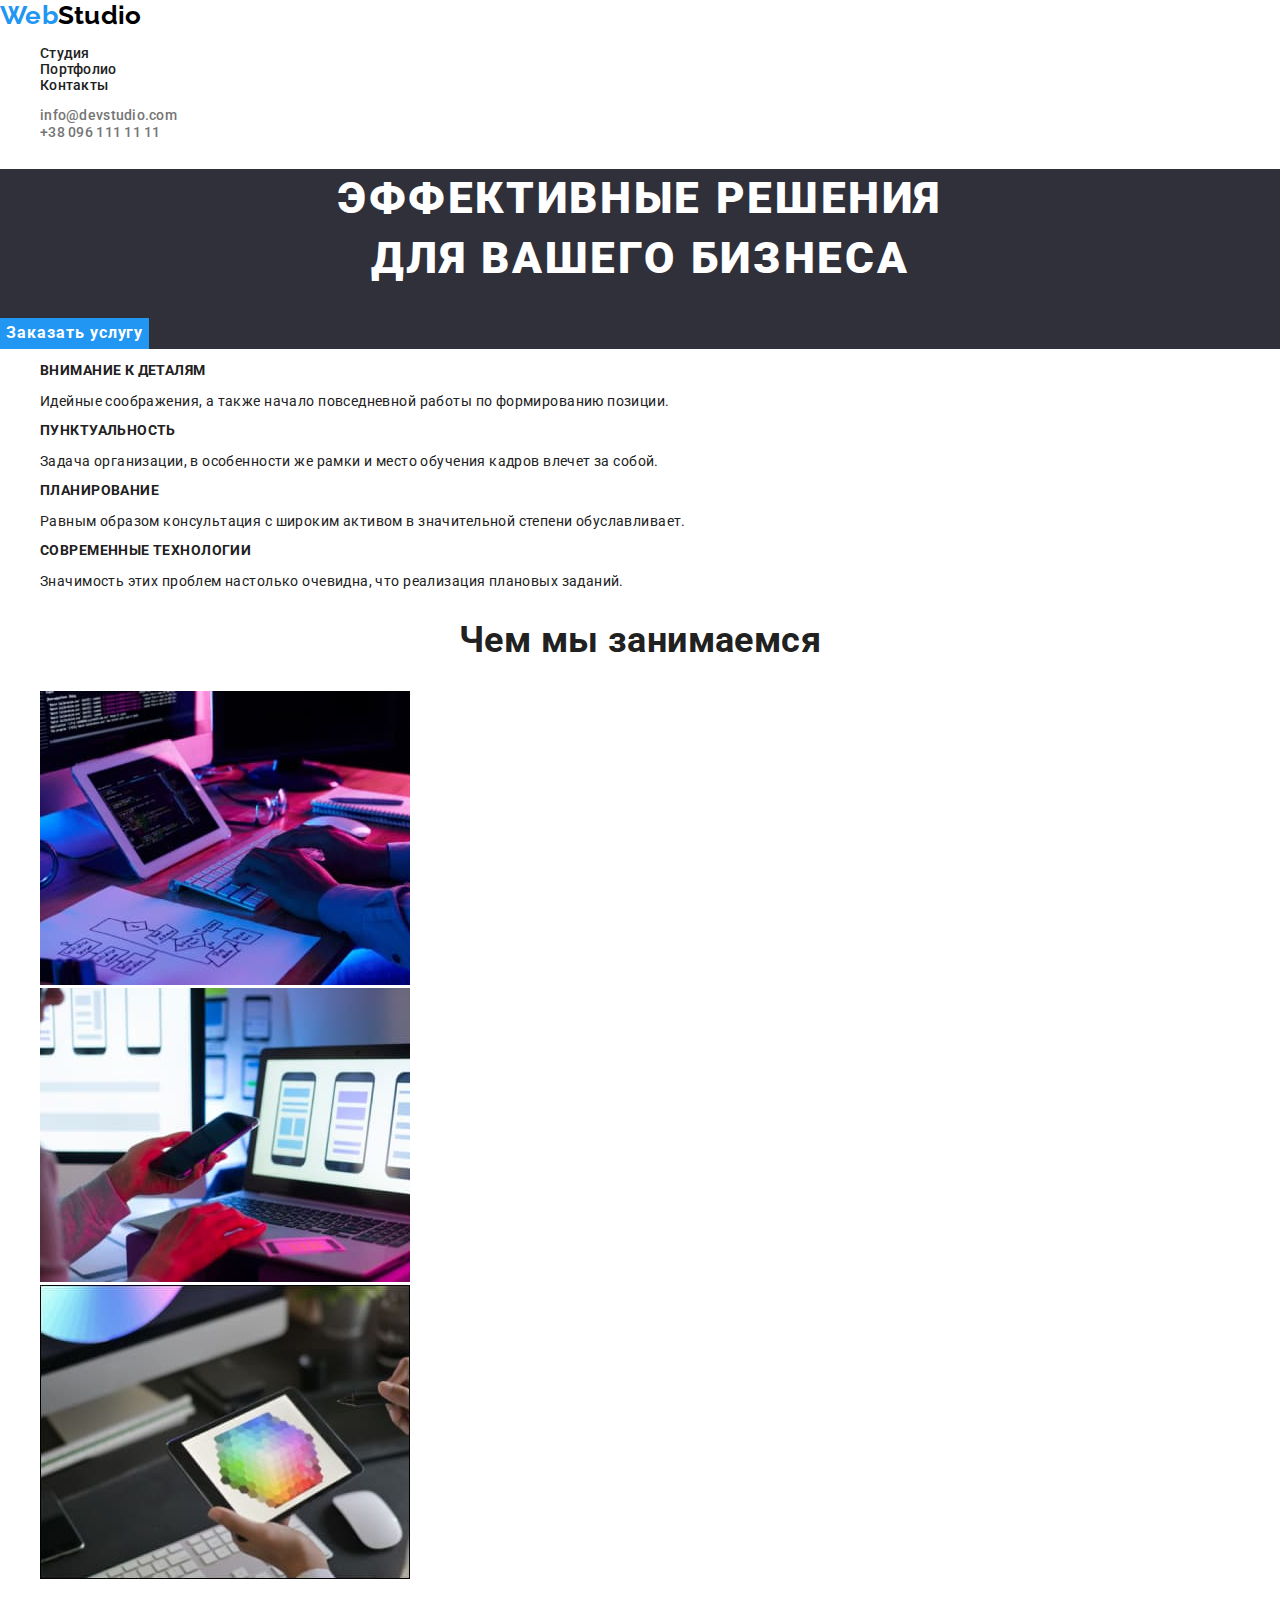
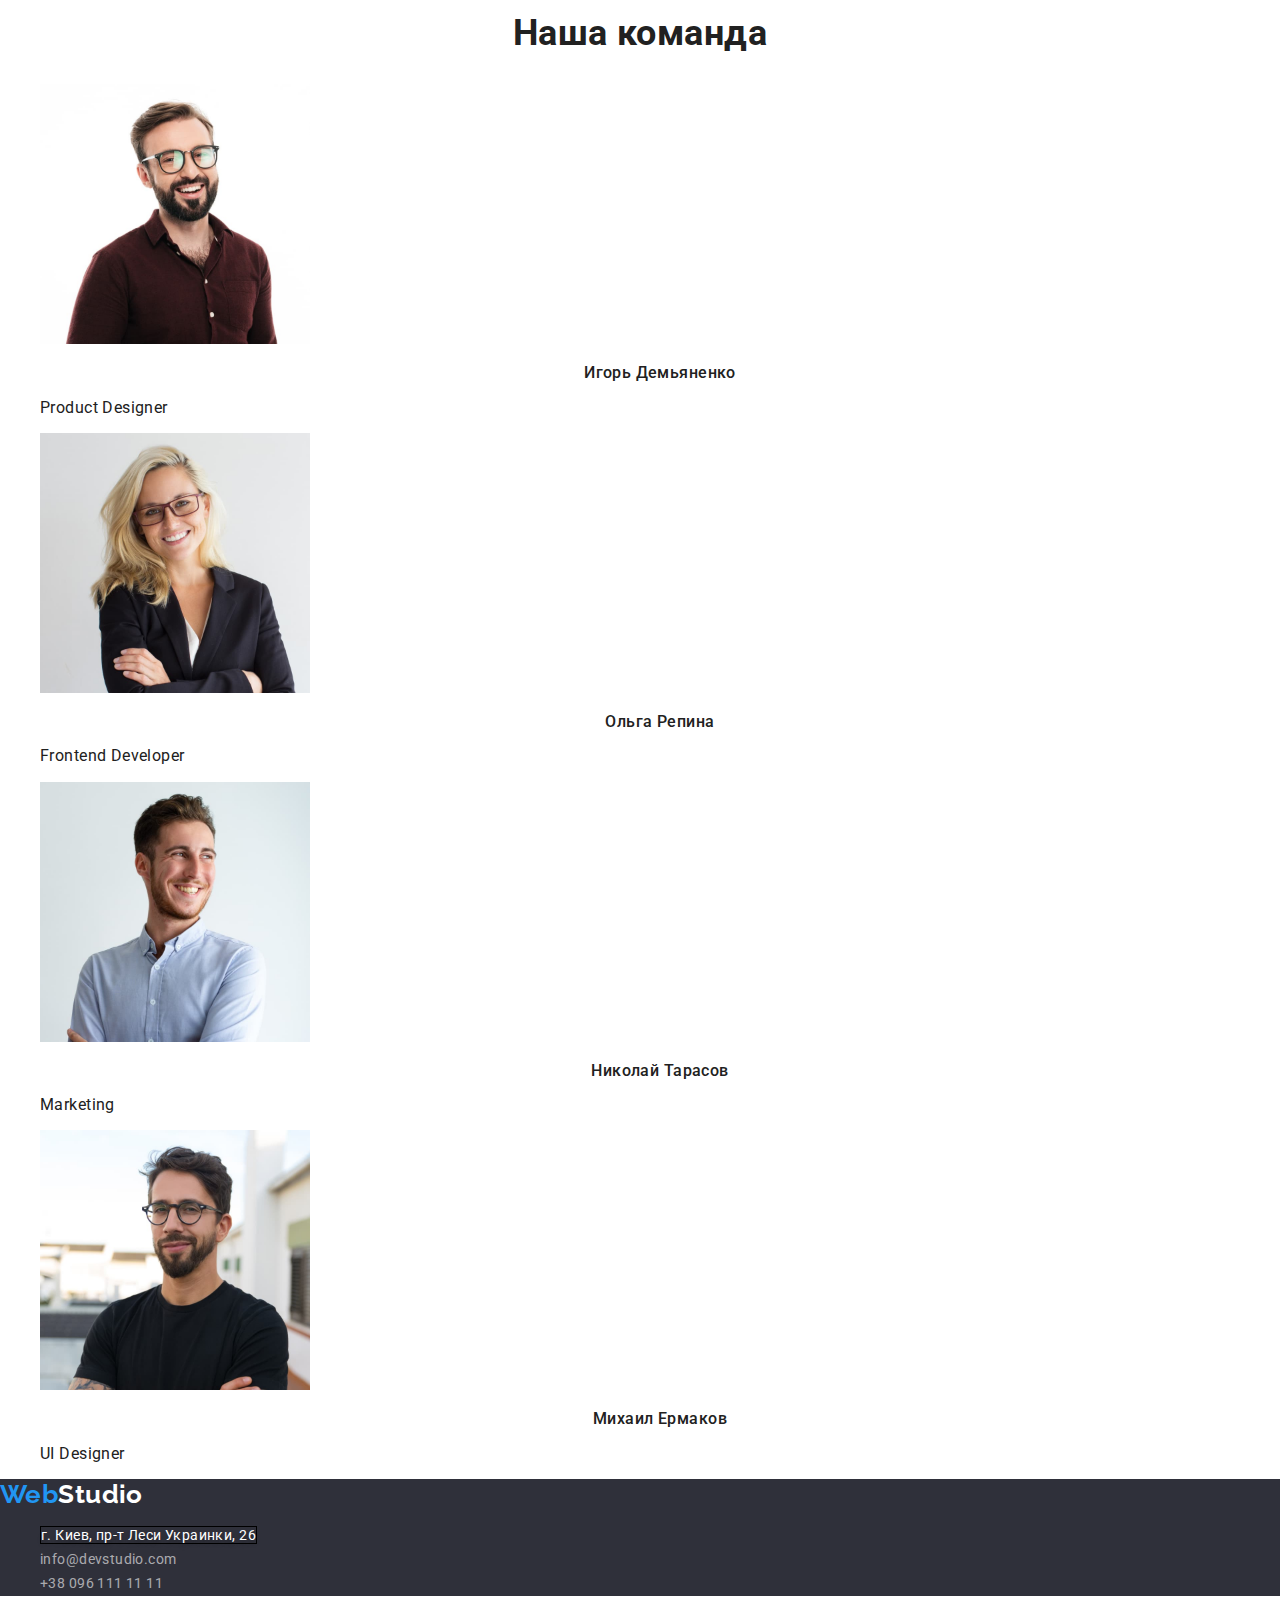
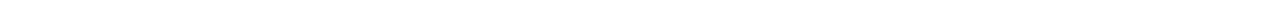
==== commit a7800596: "исправление H1" ====
--- a/index.html
+++ b/index.html
@@ -57,7 +57,7 @@
     <main class="main">
       <!-- Hero -->
       <section class="section section-hero">
-        <h1 class="hero-title">Эффективные решения для вашего бизнеса</h1>
+        <h1 class="hero-title">Эффективные решения<br />для вашего бизнеса</h1>
         <button type="button" class="button order-button">
           Заказать услугу
         </button>
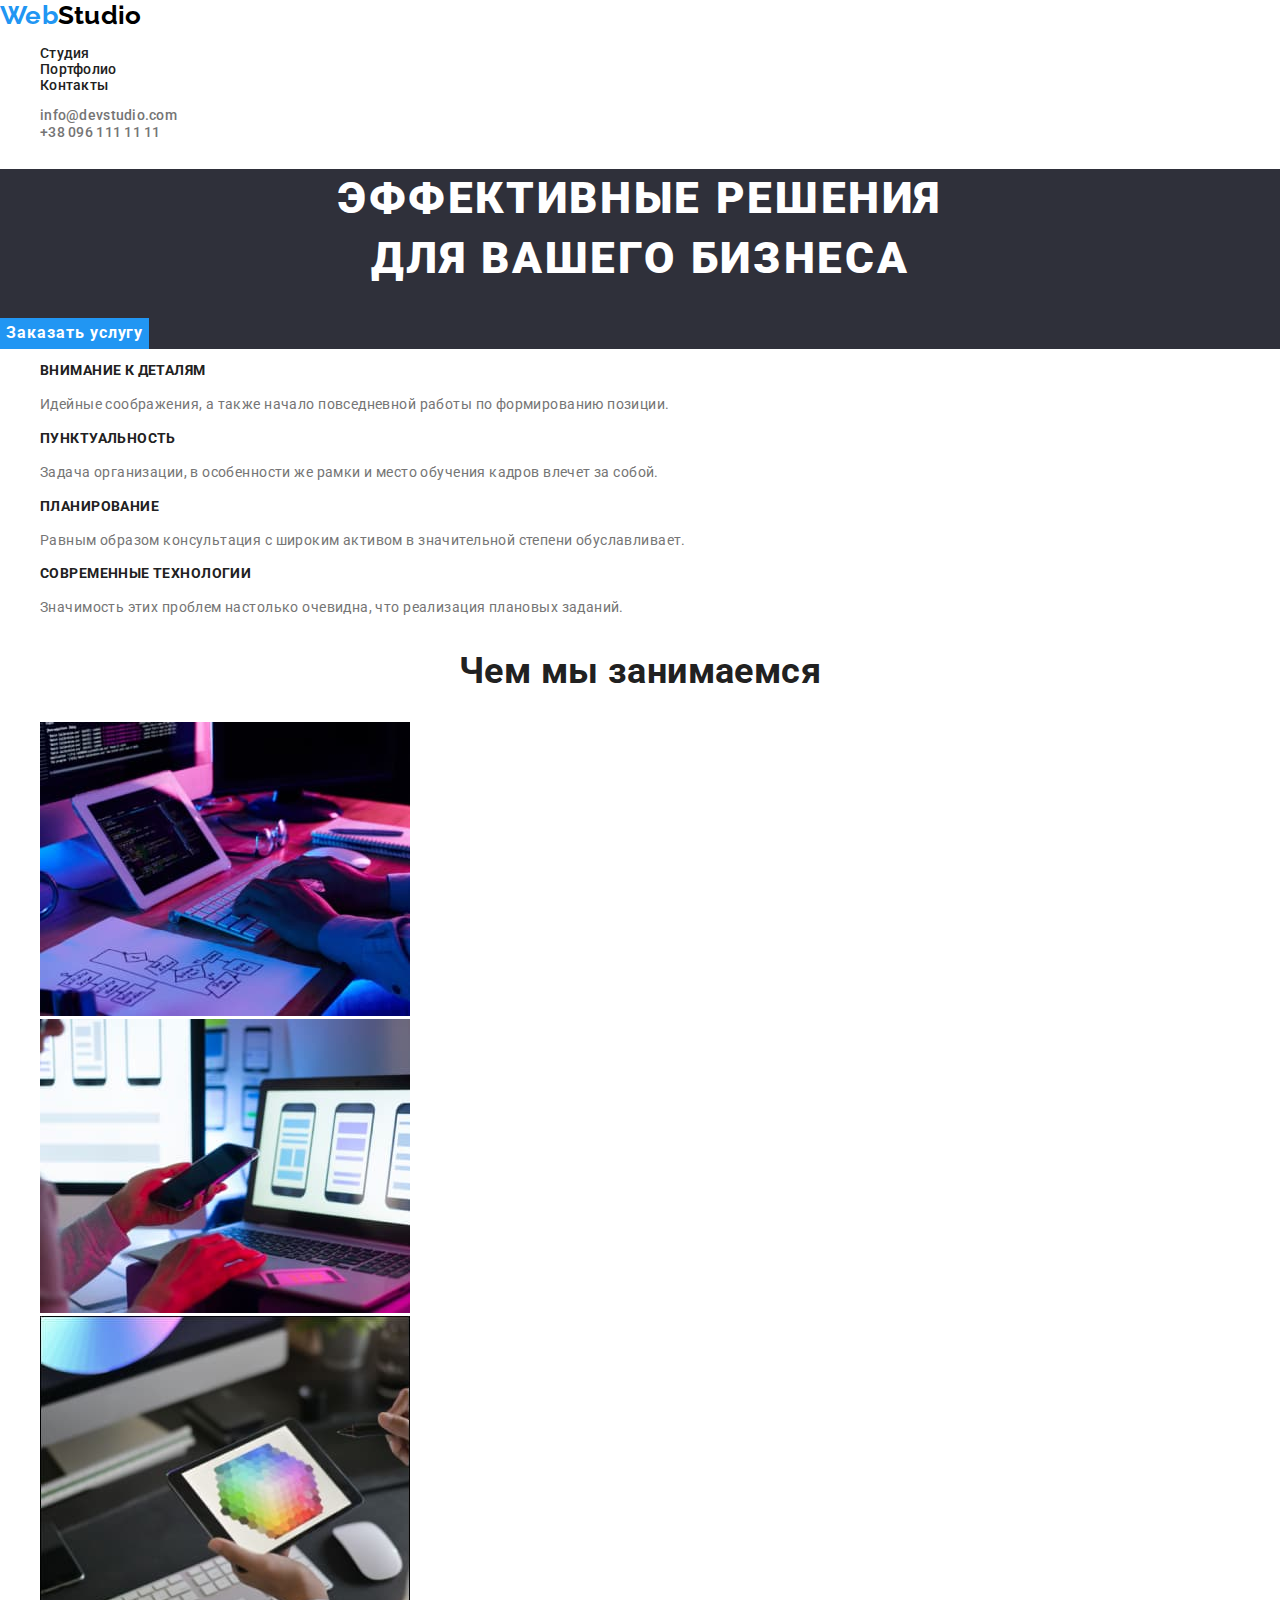
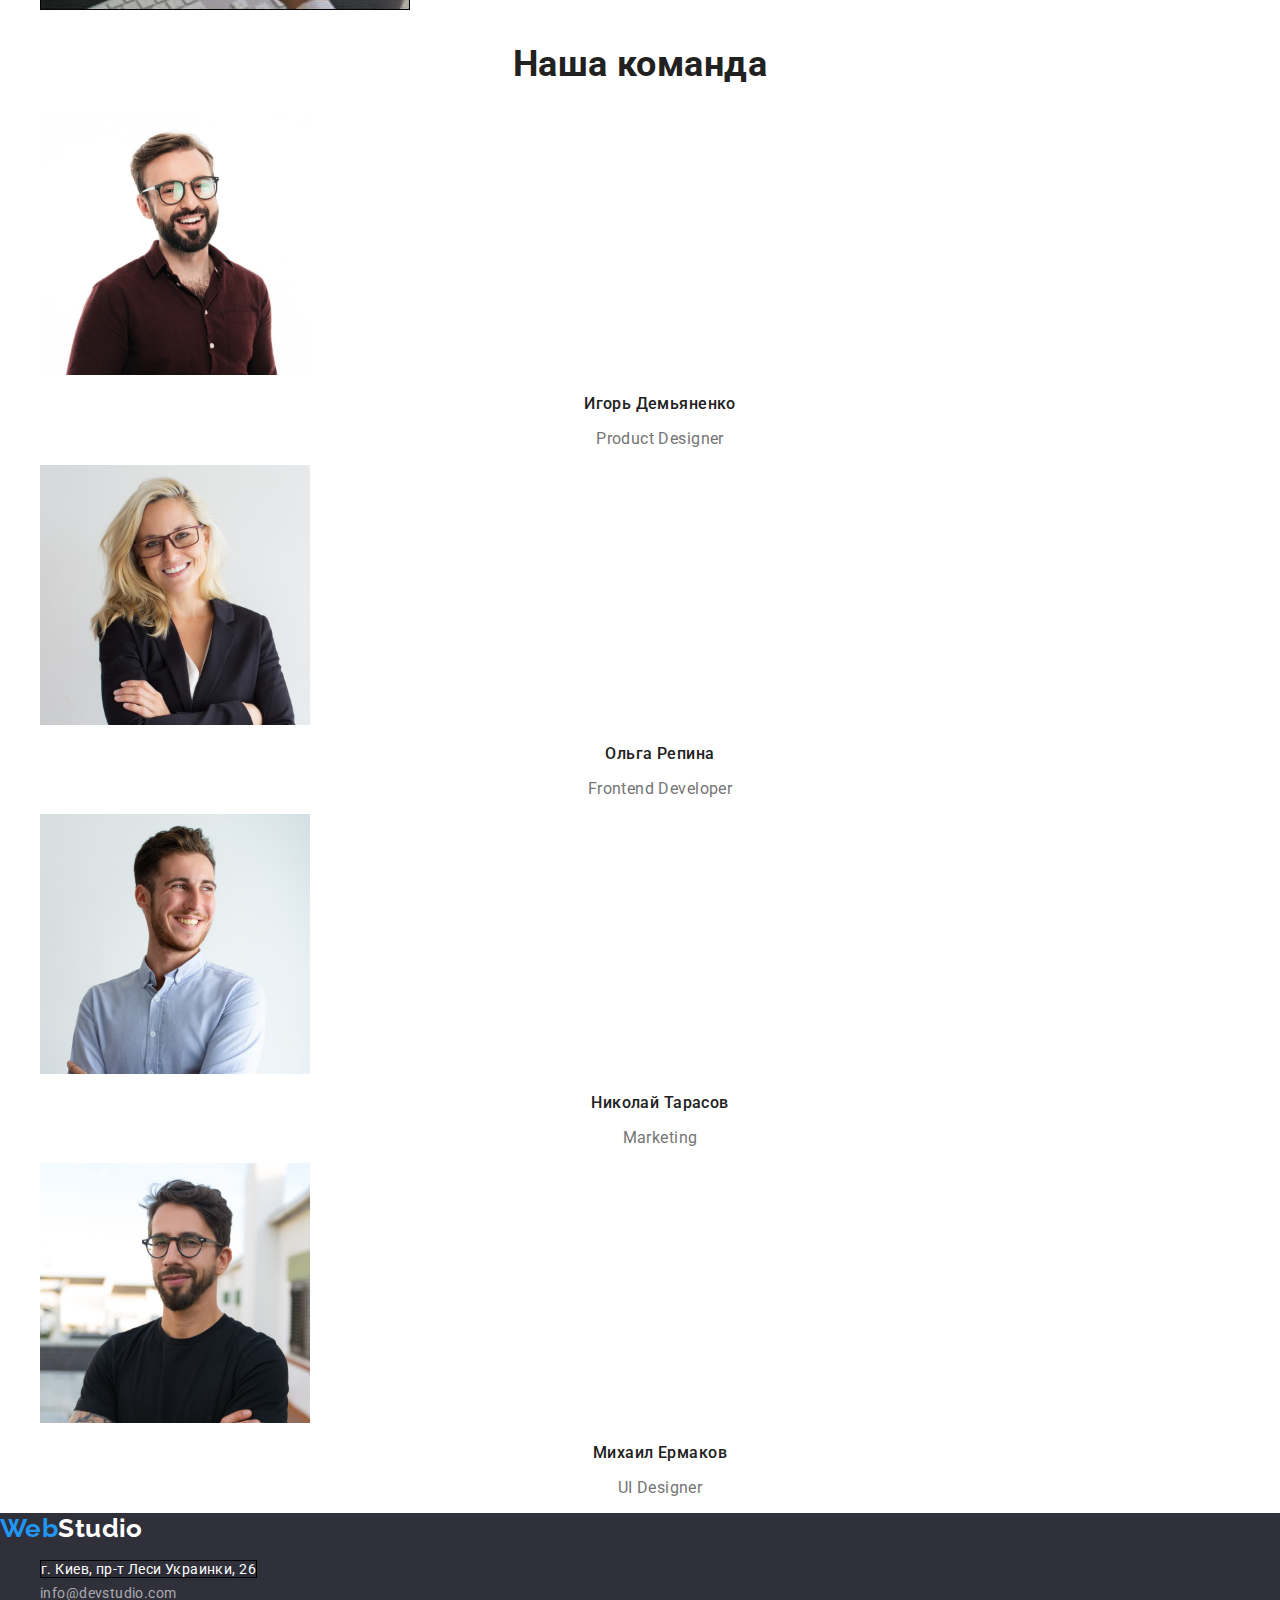
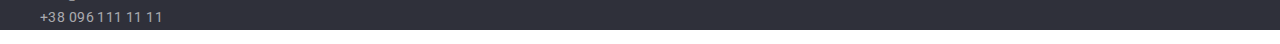
==== commit 000b4e13: "Исправление от ментора" ====
--- a/index.html
+++ b/index.html
@@ -68,28 +68,28 @@
         <ul class="list">
           <li>
             <p class="article-title">Внимание к деталям</p>
-            <p>
+            <p class="article-description">
               Идейные соображения, а также начало повседневной работы по
               формированию позиции.
             </p>
           </li>
           <li>
             <p class="article-title">Пунктуальность</p>
-            <p>
+            <p class="article-description">
               Задача организации, в особенности же рамки и место обучения кадров
               влечет за собой.
             </p>
           </li>
           <li>
             <p class="article-title">Планирование</p>
-            <p>
+            <p class="article-description">
               Равным образом консультация с широким активом в значительной
               степени обуславливает.
             </p>
           </li>
           <li>
             <p class="article-title">Современные технологии</p>
-            <p>
+            <p class="article-description">
               Значимость этих проблем настолько очевидна, что реализация
               плановых заданий.
             </p>
--- a/styles/styles.css
+++ b/styles/styles.css
@@ -128,6 +128,11 @@
   color: var(--main-dark-color);
 }
 
+.article-description {
+  line-height: 1.7;
+  color: var(--main-grey-color);
+}
+
 /* What are we doing */
 
 /* Our team */
@@ -141,6 +146,9 @@
 
 .team-position {
   font-size: 16px;
+  line-height: 1.2;
+  color: var(--main-grey-color);
+  text-align: center;
 }
 
 /* Footer */
@@ -191,4 +199,5 @@
 .portfolio-category {
   font-size: 16px;
   line-height: 1.88;
-}
+  color: var(--main-grey-color);
+}
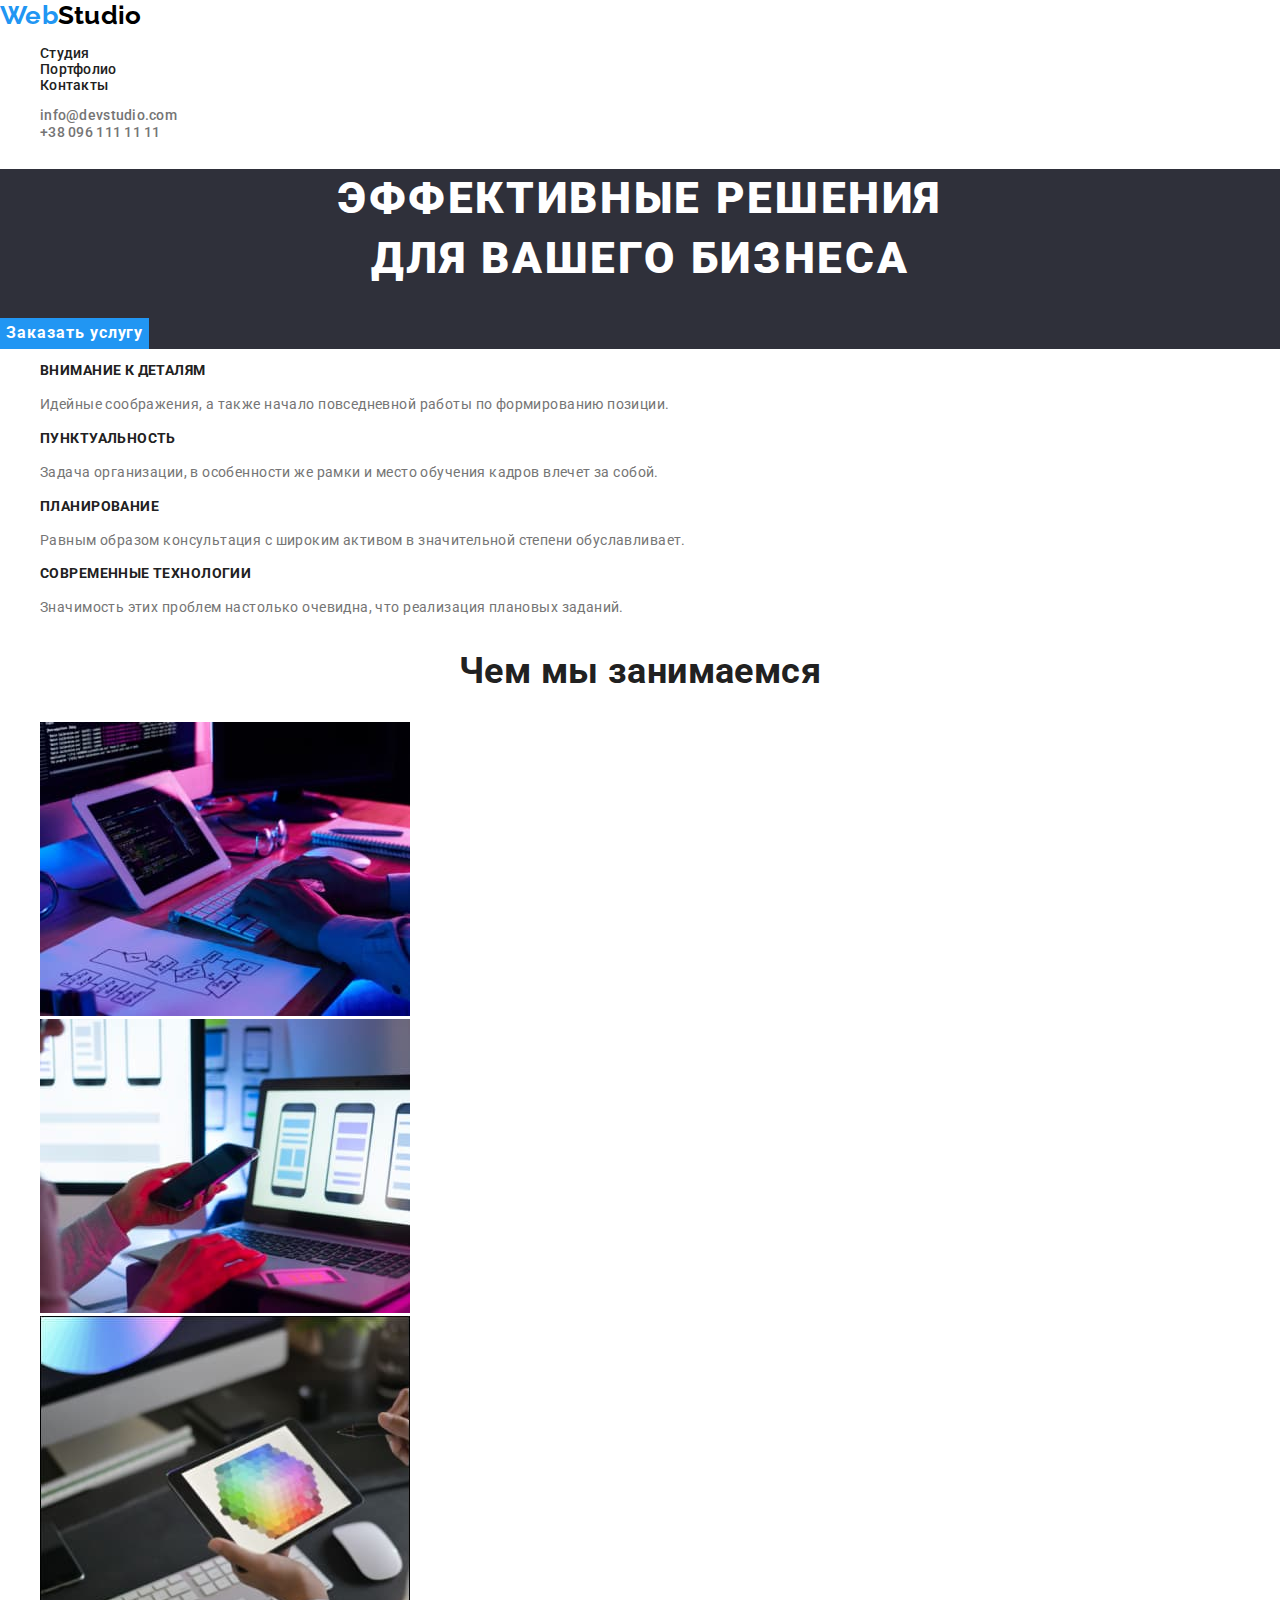
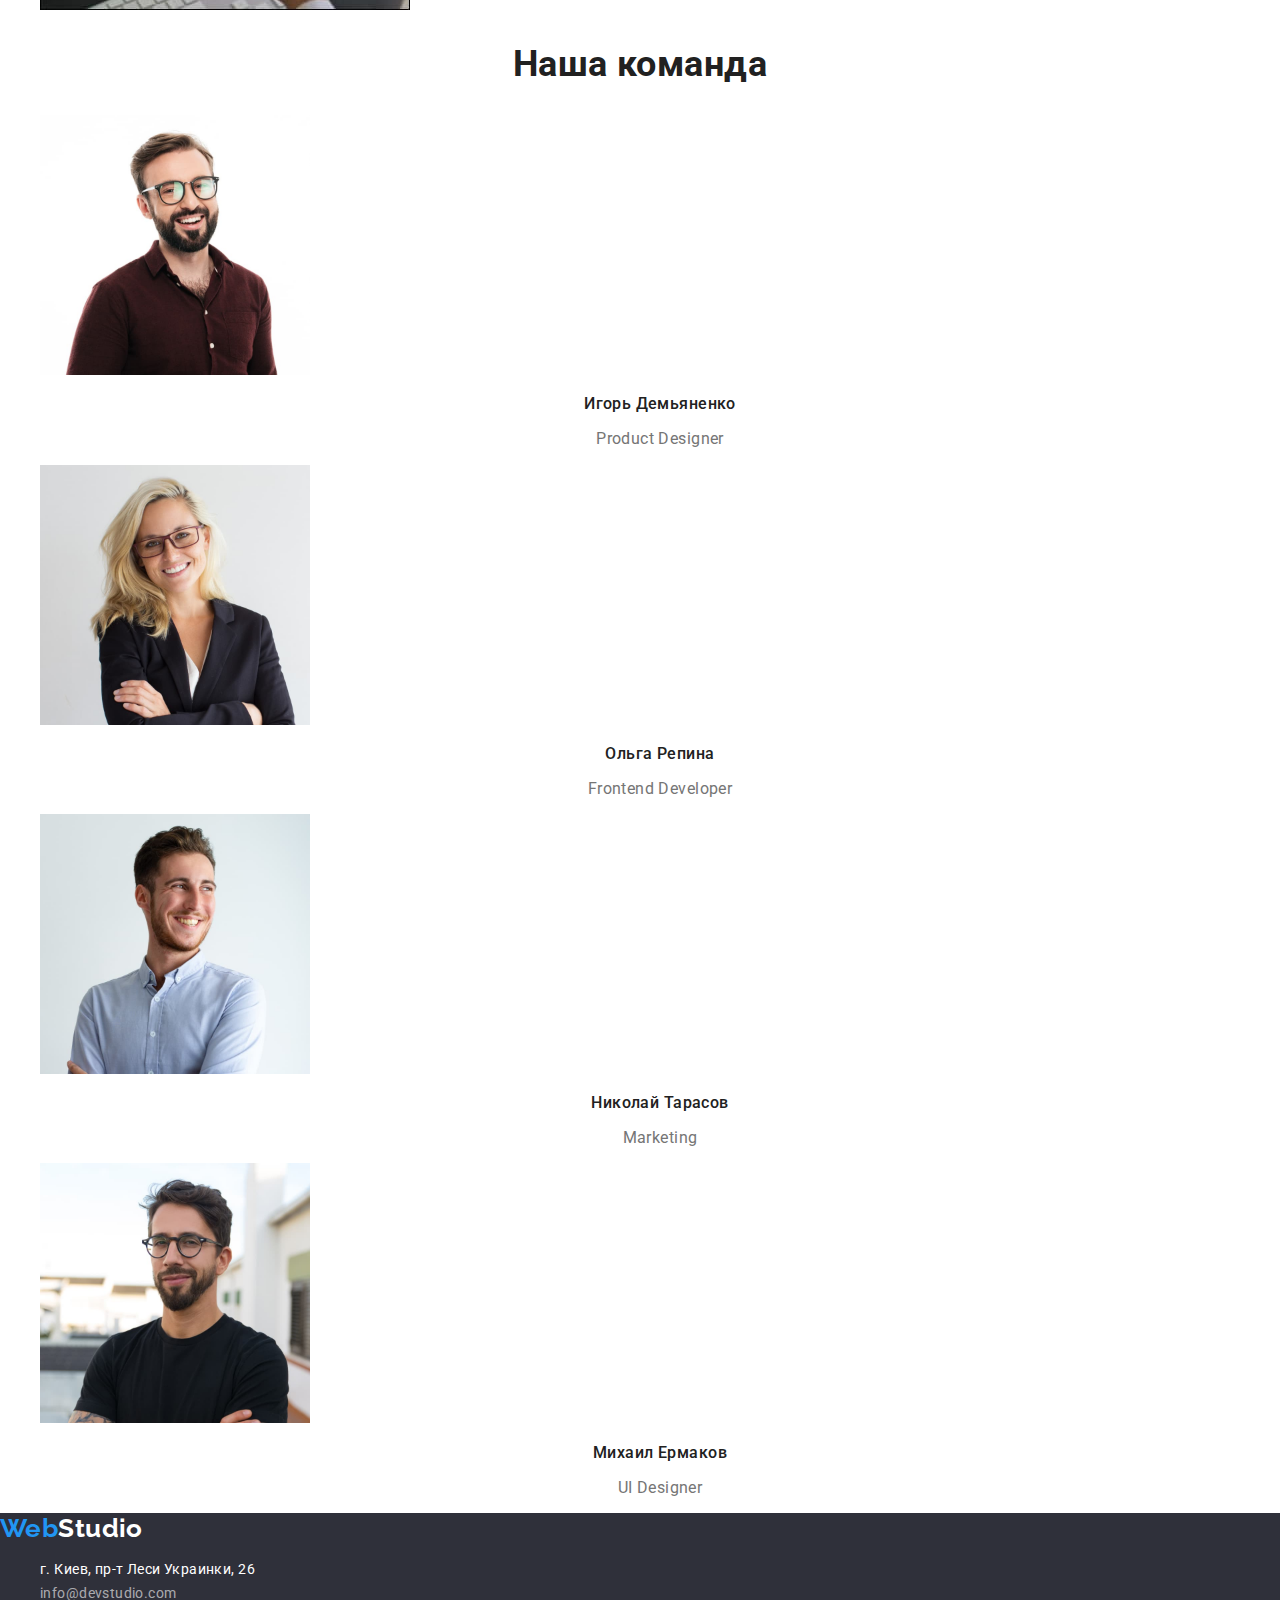
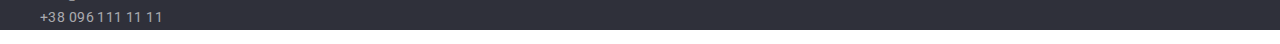
==== commit 6188c06e: "urls fix" ====
--- a/index.html
+++ b/index.html
@@ -35,7 +35,7 @@
           <li>
             <a href="./portfolio.html" class="link link-hover">Портфолио</a>
           </li>
-          <li><a href="./" class="link link-hover">Контакты</a></li>
+          <li><a href="#" class="link link-hover">Контакты</a></li>
         </ul>
       </nav>
       <ul class="list">
--- a/styles/styles.css
+++ b/styles/styles.css
@@ -166,8 +166,6 @@
 
 .footer-address {
   color: var(--main-white-color);
-  border: 1px solid #000000;
-  text-shadow: 0px 4px 4px rgba(0, 0, 0, 0.25);
 }
 
 /* Portfolio */
